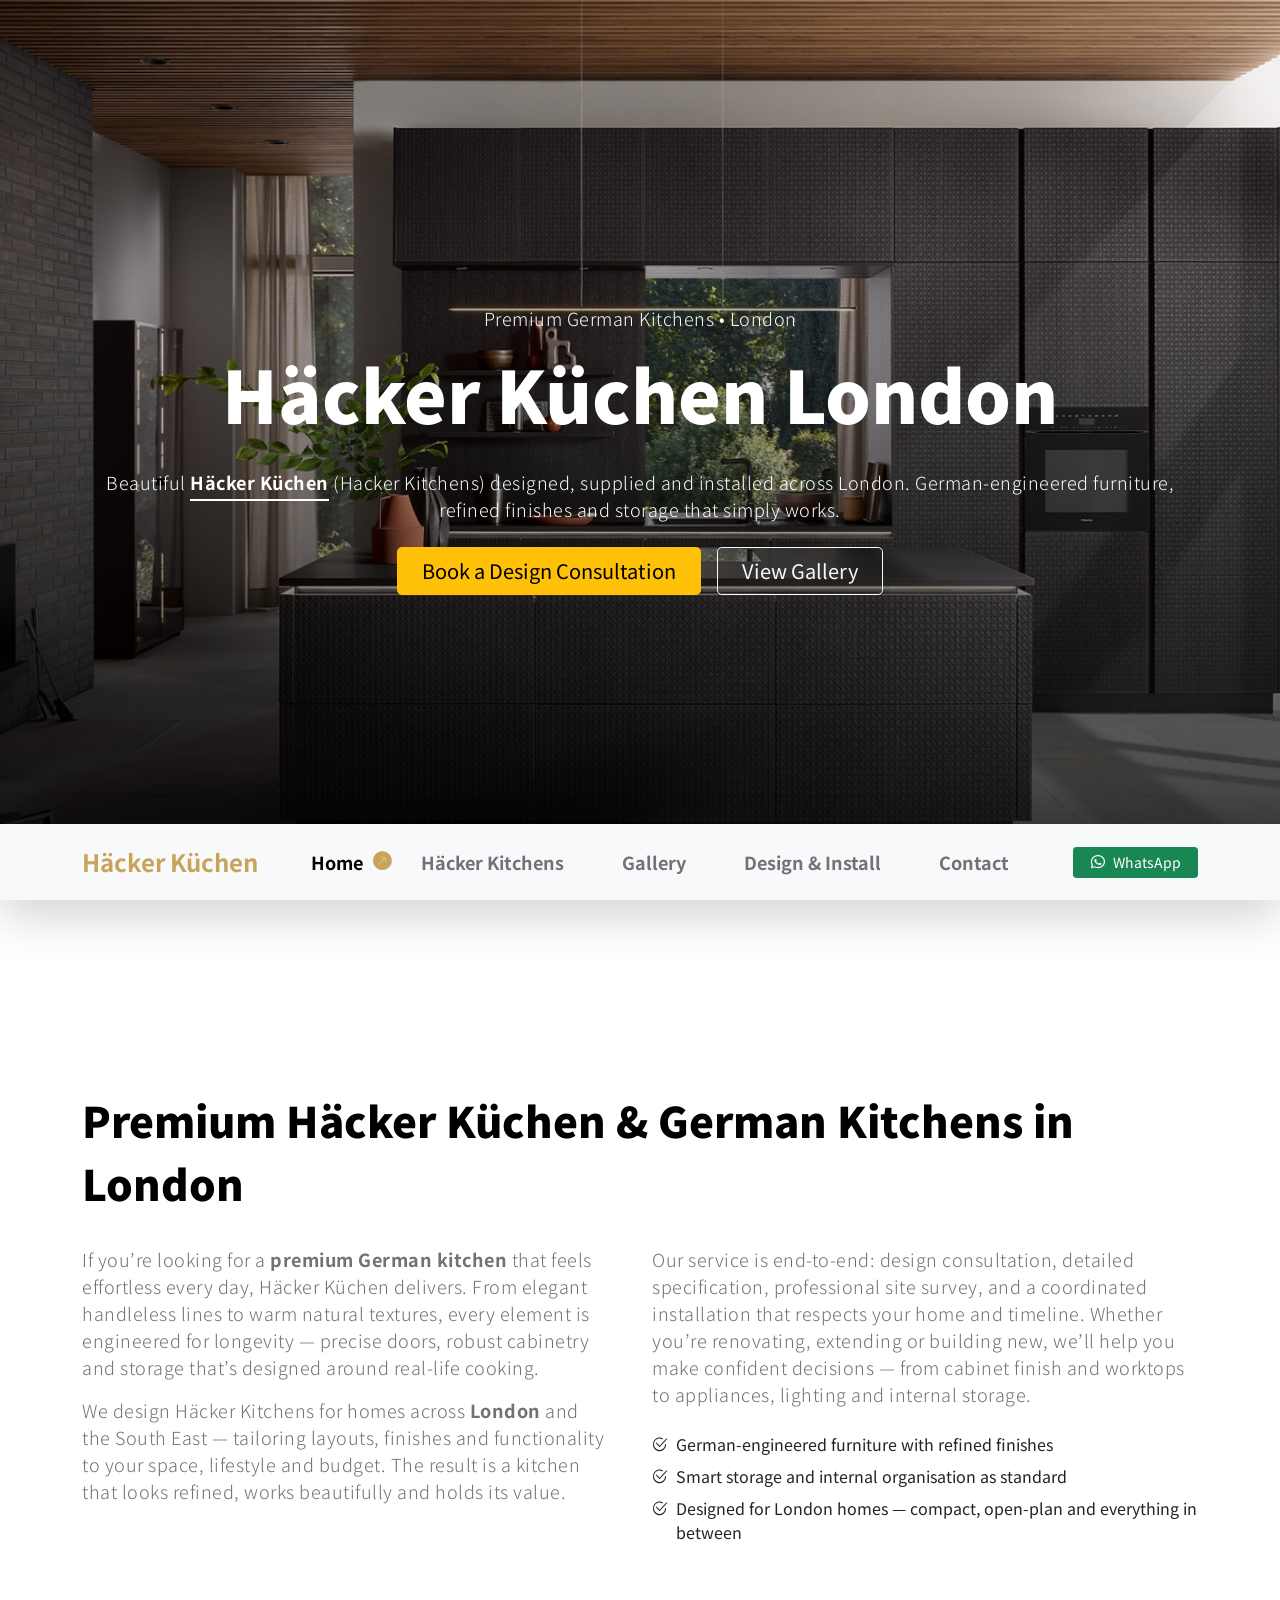
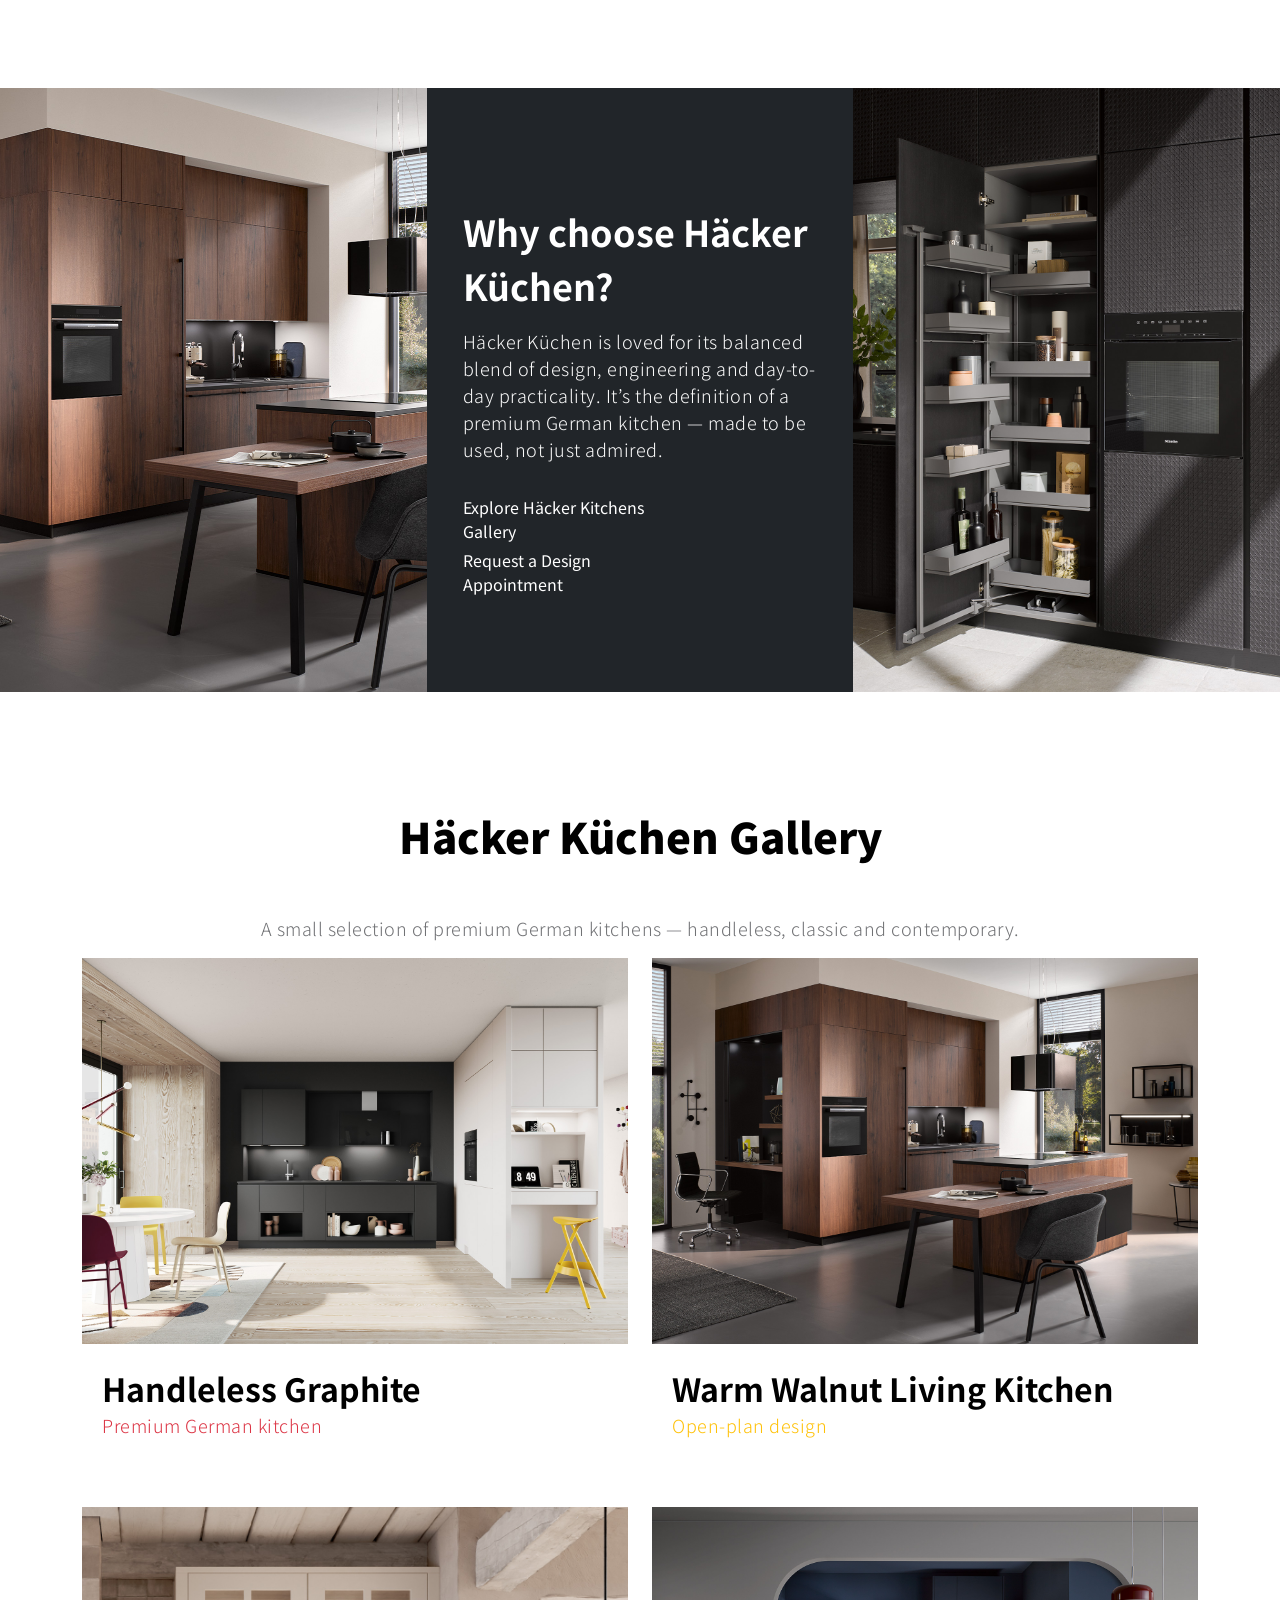
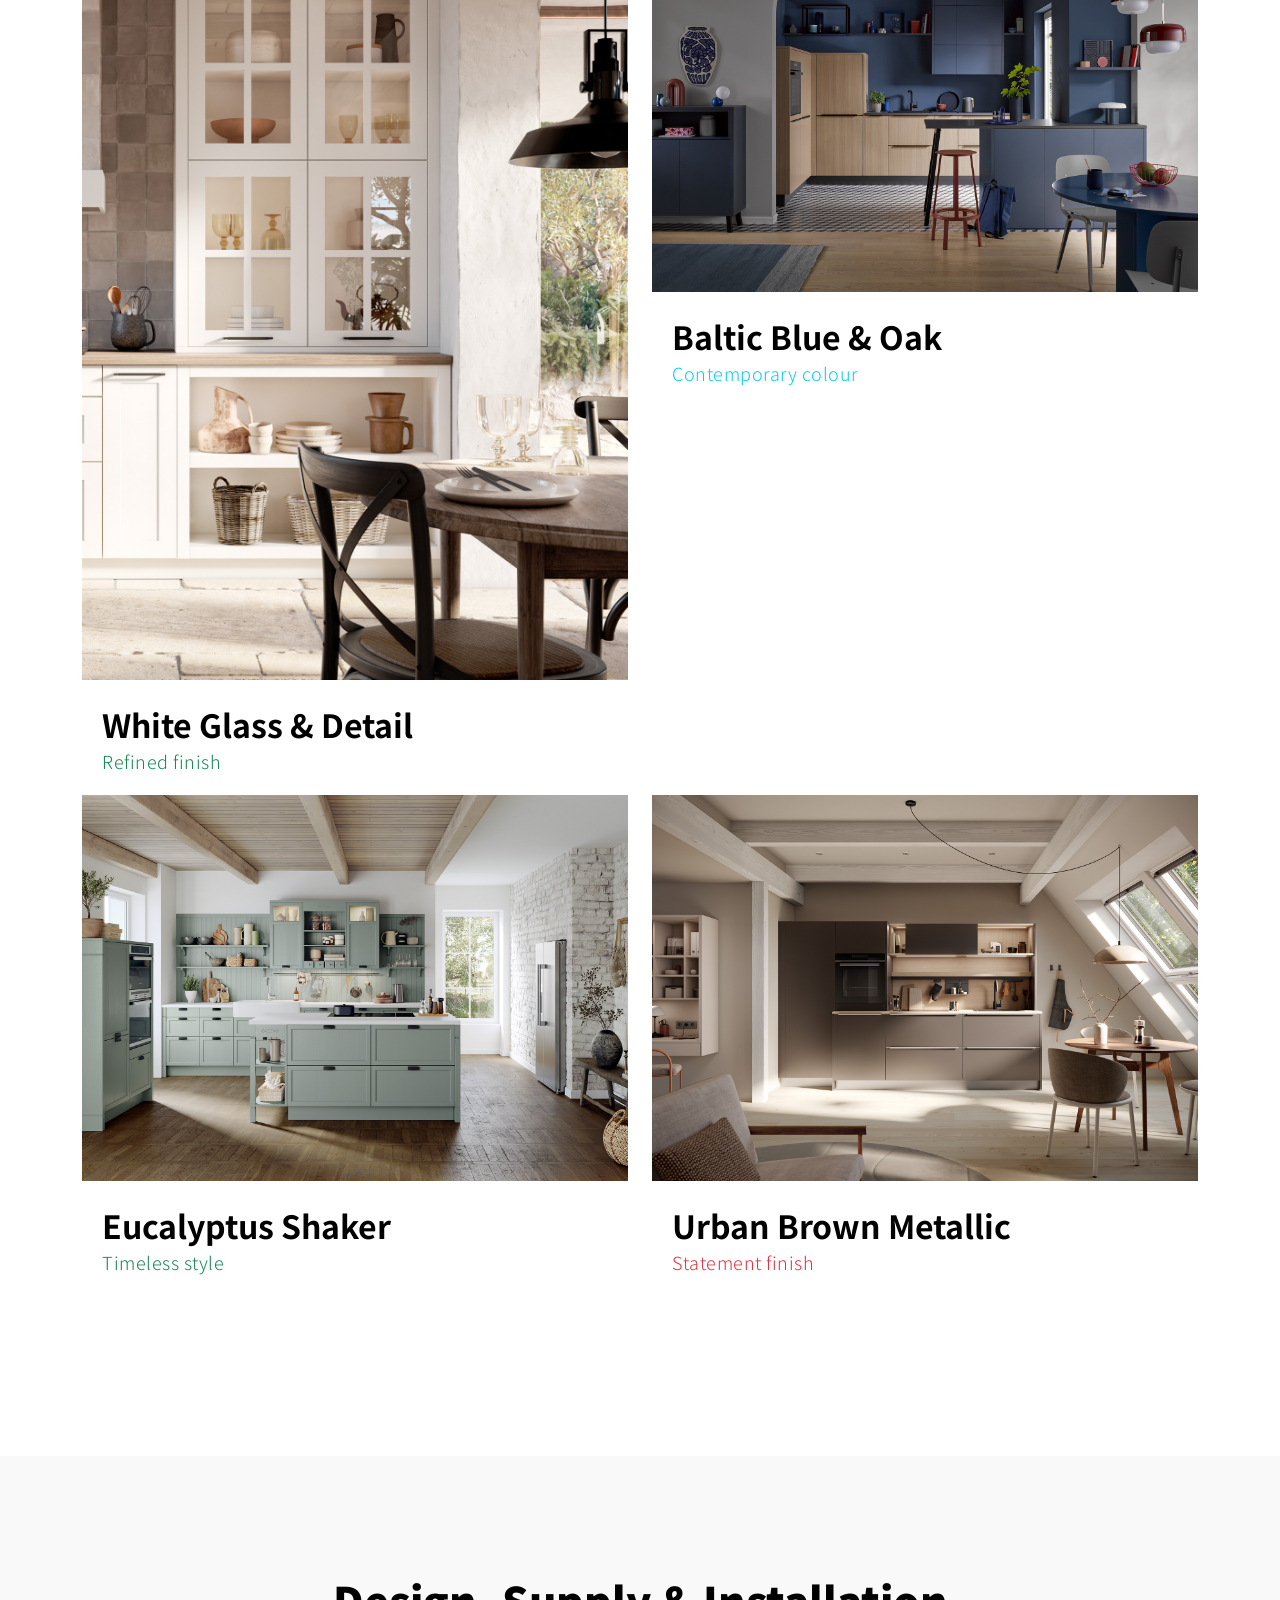
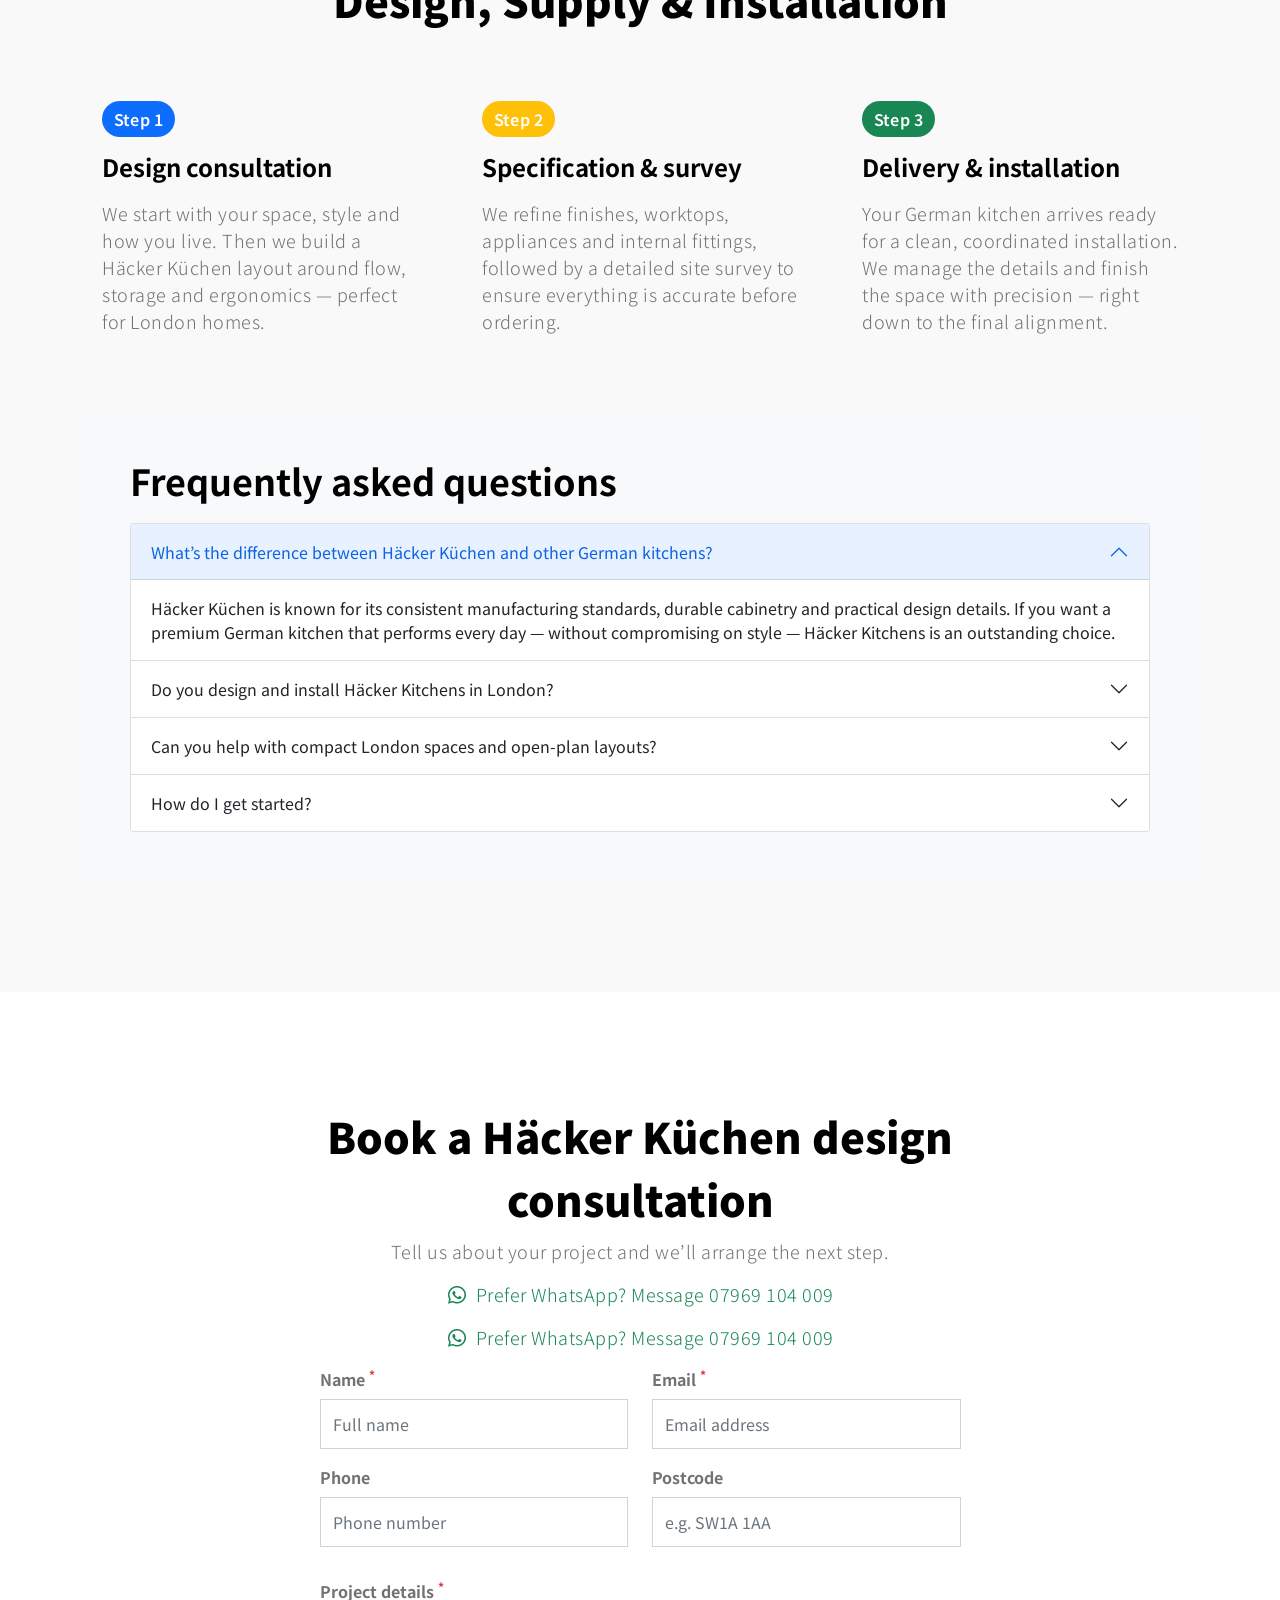
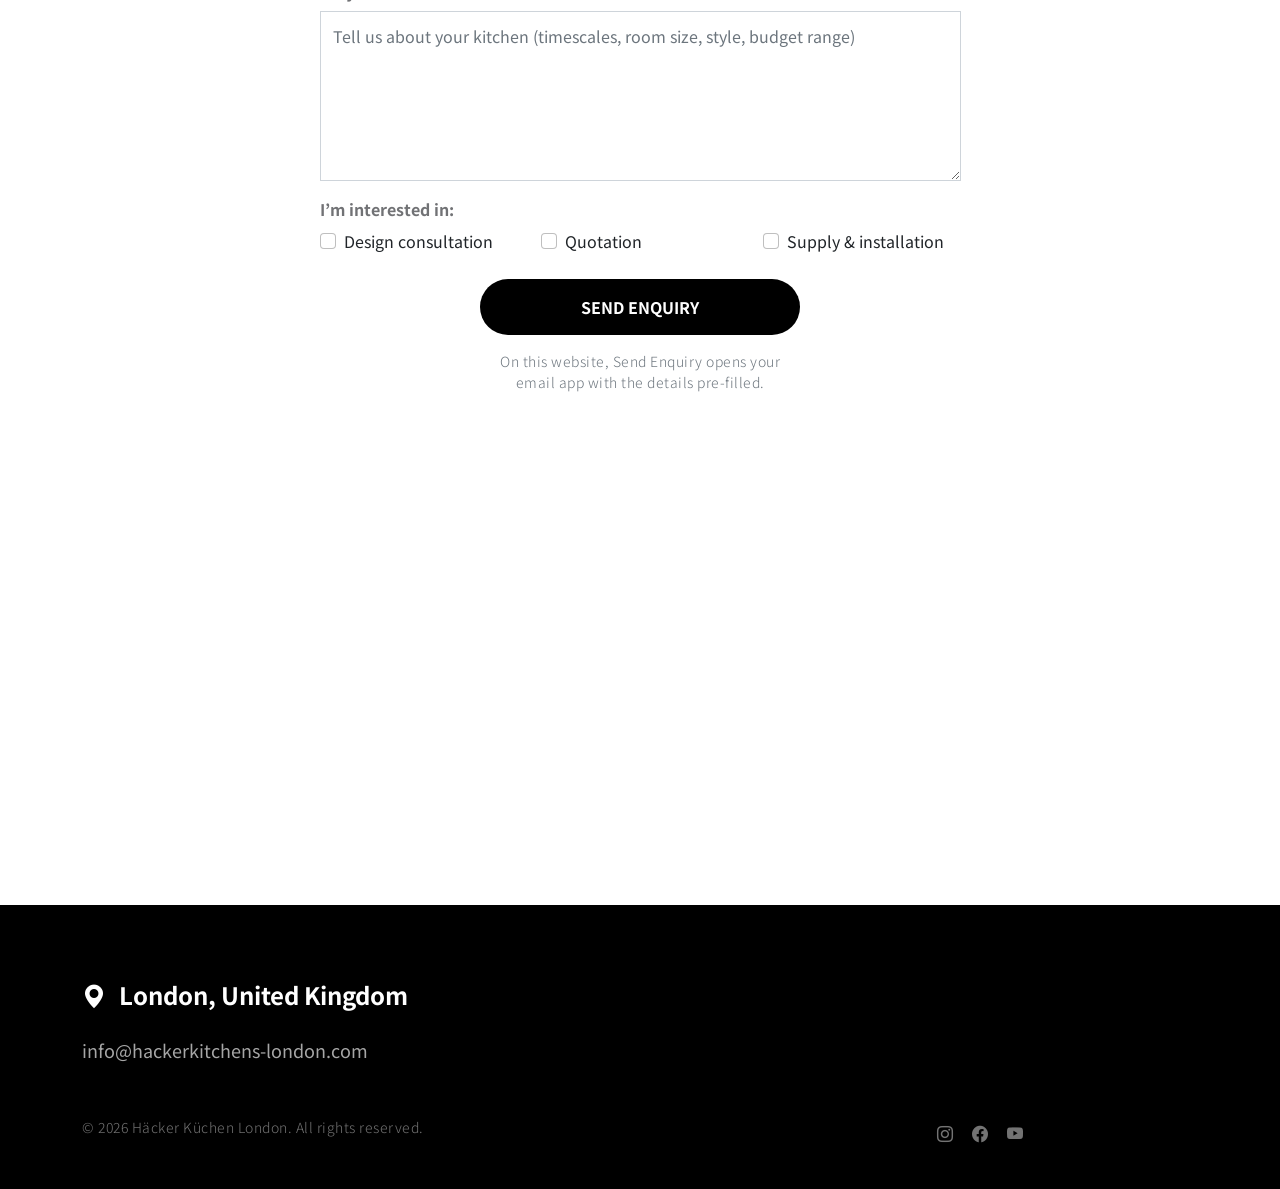
==== index.html @ 16a40369 "move files" ====
<!doctype html>
<html lang="en-GB">
  <head>
    <meta charset="utf-8">
    <meta name="viewport" content="width=device-width, initial-scale=1">

    <title>Häcker Küchen London | Premium German Kitchens | Hacker Kitchens UK</title>
    <meta name="description" content="Premium Häcker Küchen (Hacker Kitchens) in London. German kitchens designed, supplied and installed with meticulous detail, smart storage and beautiful finishes. Book a design consultation." />

    <!-- CSS FILES -->
    <link rel="preconnect" href="https://fonts.googleapis.com">
    <link rel="preconnect" href="https://fonts.gstatic.com" crossorigin>
    <link href="https://fonts.googleapis.com/css2?family=Noto+Sans+JP:wght@100;300;400;700;900&display=swap" rel="stylesheet">

    <link href="css/bootstrap.min.css" rel="stylesheet">
    <link href="css/bootstrap-icons.css" rel="stylesheet">

    <link rel="stylesheet" href="css/magnific-popup.css">
    <link href="css/aos.css" rel="stylesheet">
    <link href="css/templatemo-nomad-force.css" rel="stylesheet">

    <!-- LocalBusiness schema (edit details in one place when you have them) -->
    <script type="application/ld+json">
    {
      "@context": "https://schema.org",
      "@type": "LocalBusiness",
      "name": "Häcker Küchen London",
      "description": "Premium Häcker Küchen (Hacker Kitchens) and German kitchens designed, supplied and installed in London.",
      "areaServed": ["London", "Greater London", "South East"],
      "serviceType": ["German kitchens", "Kitchen design", "Kitchen installation"],
      "url": "",
      "telephone": "+447969104009",
      "email": "info@hackerkitchens-london.com"
    }
    </script>
  </head>

  <body>
    <main>
      <!-- HERO -->
      <section class="hero" id="hero">
        <div class="heroText">
          <p class="text-secondary-white-color mb-2" data-aos="fade-up" data-aos-delay="700">Premium German Kitchens • London</p>
          <h1 class="text-white mt-0 mb-lg-4" data-aos="zoom-in" data-aos-delay="850">
            Häcker Küchen London
          </h1>

          <p class="text-secondary-white-color" data-aos="fade-up" data-aos-delay="1050">
            Beautiful <strong class="custom-underline">Häcker Küchen</strong> (Hacker Kitchens) designed, supplied and installed across London.
            German-engineered furniture, refined finishes and storage that simply works.
          </p>

          <div class="mt-4 d-flex gap-3 justify-content-center flex-wrap" data-aos="fade-up" data-aos-delay="1200">
            <a href="#contact" class="btn btn-warning btn-lg px-4">Book a Design Consultation</a>
            <a href="#gallery" class="btn btn-outline-light btn-lg px-4">View Gallery</a>
          </div>
        </div>

        <div class="videoWrapper" aria-hidden="true">
          <img
            src="images/kitchens/hero-haecker-kuechen-london.jpg"
            class="custom-video"
            alt="Premium Häcker Küchen German kitchen in London"
            loading="eager"
          />
        </div>

        <div class="overlay"></div>
      </section>

      <!-- NAV -->
      <nav class="navbar navbar-expand-lg bg-light shadow-lg">
        <div class="container">
          <a class="navbar-brand" href="index.html" aria-label="Häcker Küchen London">
            <strong>Häcker Küchen</strong>
          </a>

          <button class="navbar-toggler" type="button" data-bs-toggle="collapse" data-bs-target="#navbarNav" aria-controls="navbarNav" aria-expanded="false" aria-label="Toggle navigation">
            <span class="navbar-toggler-icon"></span>
          </button>

          <div class="collapse navbar-collapse" id="navbarNav">
            <ul class="navbar-nav mx-auto">
              <li class="nav-item active"><a class="nav-link" href="#hero">Home</a></li>
              <li class="nav-item"><a class="nav-link" href="#about">Häcker Kitchens</a></li>
              <li class="nav-item"><a class="nav-link" href="#gallery">Gallery</a></li>
              <li class="nav-item"><a class="nav-link" href="#process">Design & Install</a></li>
              <li class="nav-item"><a class="nav-link" href="#contact">Contact</a></li>
            </ul>

            <div class="d-flex gap-2 align-items-center">
              <a
                href="https://wa.me/447969104009?text=Hi%20I%27d%20like%20to%20enquire%20about%20H%C3%A4cker%20K%C3%BCchen%20kitchens%20in%20London"
                class="btn btn-success btn-sm px-3"
                target="_blank"
                rel="noopener"
                aria-label="WhatsApp Häcker Küchen London"
              >
                <i class="bi bi-whatsapp me-1"></i> WhatsApp
              </a>
            </div>
          </div>
        </div>
      </nav>

      <!-- ABOUT -->
      <section class="section-padding pb-0" id="about">
        <div class="container mb-5 pb-lg-5">
          <div class="row">
            <div class="col-12">
              <h2 class="mb-3" data-aos="fade-up">Premium Häcker Küchen &amp; German Kitchens in London</h2>
            </div>

            <div class="col-lg-6 col-12 mt-3 mb-lg-5">
              <p class="me-4" data-aos="fade-up" data-aos-delay="250">
                If you’re looking for a <strong>premium German kitchen</strong> that feels effortless every day, Häcker Küchen delivers.
                From elegant handleless lines to warm natural textures, every element is engineered for longevity — precise doors,
                robust cabinetry and storage that’s designed around real-life cooking.
              </p>

              <p class="me-4" data-aos="fade-up" data-aos-delay="350">
                We design Häcker Kitchens for homes across <strong>London</strong> and the South East — tailoring layouts, finishes and
                functionality to your space, lifestyle and budget. The result is a kitchen that looks refined, works beautifully and
                holds its value.
              </p>
            </div>

            <div class="col-lg-6 col-12 mt-lg-3 mb-lg-5">
              <p data-aos="fade-up" data-aos-delay="450">
                Our service is end-to-end: design consultation, detailed specification, professional site survey, and a coordinated
                installation that respects your home and timeline. Whether you’re renovating, extending or building new, we’ll help you
                make confident decisions — from cabinet finish and worktops to appliances, lighting and internal storage.
              </p>

              <div class="mt-4" data-aos="fade-up" data-aos-delay="550">
                <div class="d-flex flex-column gap-2">
                  <div class="d-flex align-items-start gap-2"><i class="bi bi-check2-circle"></i><span>German-engineered furniture with refined finishes</span></div>
                  <div class="d-flex align-items-start gap-2"><i class="bi bi-check2-circle"></i><span>Smart storage and internal organisation as standard</span></div>
                  <div class="d-flex align-items-start gap-2"><i class="bi bi-check2-circle"></i><span>Designed for London homes — compact, open-plan and everything in between</span></div>
                </div>
              </div>
            </div>
          </div>
        </div>

        <div class="container-fluid">
          <div class="row">
            <div class="col-lg-4 col-12 p-0">
              <img src="images/kitchens/haecker-kuechen-walnut-island.jpg" class="img-fluid about-image" alt="Häcker Küchen walnut German kitchen island" loading="lazy">
            </div>

            <div class="col-lg-4 col-12 bg-dark">
              <div class="d-flex flex-column flex-wrap justify-content-center h-100 py-5 px-4 pt-lg-4 pb-lg-0">
                <h3 class="text-white mb-3" data-aos="fade-up">Why choose Häcker Küchen?</h3>

                <p class="text-secondary-white-color" data-aos="fade-up" data-aos-delay="250">
                  Häcker Küchen is loved for its balanced blend of design, engineering and day-to-day practicality.
                  It’s the definition of a premium German kitchen — made to be used, not just admired.
                </p>

                <div class="mt-3 custom-links">
                  <a href="#gallery" class="text-white custom-link" data-aos="zoom-in" data-aos-delay="100">Explore Häcker Kitchens Gallery</a>
                  <a href="#contact" class="text-white custom-link" data-aos="zoom-in" data-aos-delay="250">Request a Design Appointment</a>
                </div>
              </div>
            </div>

            <div class="col-lg-4 col-12 p-0">
              <img src="images/kitchens/haecker-kuechen-pantry-storage.jpg" class="img-fluid about-image" alt="Häcker Küchen German kitchen pantry storage" loading="lazy">
            </div>
          </div>
        </div>
      </section>

      <!-- GALLERY -->
      <section class="section-padding" id="gallery">
        <div class="container">
          <div class="row">
            <div class="col-12">
              <h2 class="mb-5 text-center" data-aos="fade-up">Häcker Küchen Gallery</h2>
              <p class="text-center" data-aos="fade-up" data-aos-delay="150">A small selection of premium German kitchens — handleless, classic and contemporary.</p>
            </div>

            <div class="col-lg-6 col-12">
              <div class="portfolio-thumb mb-5" data-aos="fade-up">
                <a href="images/kitchens/haecker-kuechen-graphite-handleless.jpg" class="image-popup">
                  <img src="images/kitchens/haecker-kuechen-graphite-handleless.jpg" class="img-fluid portfolio-image" alt="Graphite handleless Häcker Küchen German kitchen" loading="lazy">
                </a>
                <div class="portfolio-info">
                  <h4 class="portfolio-title mb-0">Handleless Graphite</h4>
                  <p class="text-danger">Premium German kitchen</p>
                </div>
              </div>

              <div class="portfolio-thumb" data-aos="fade-up">
                <a href="images/kitchens/haecker-kuechen-white-glass-traditional.jpg" class="image-popup">
                  <img src="images/kitchens/haecker-kuechen-white-glass-traditional.jpg" class="img-fluid portfolio-image" alt="White glass Häcker Küchen cabinetry" loading="lazy">
                </a>
                <div class="portfolio-info">
                  <h4 class="portfolio-title mb-0">White Glass &amp; Detail</h4>
                  <p class="text-success">Refined finish</p>
                </div>
              </div>
            </div>

            <div class="col-lg-6 col-12">
              <div class="portfolio-thumb mt-5 mt-lg-0 mb-5" data-aos="fade-up">
                <a href="images/kitchens/haecker-kuechen-walnut-island.jpg" class="image-popup">
                  <img src="images/kitchens/haecker-kuechen-walnut-island.jpg" class="img-fluid portfolio-image" alt="Walnut Häcker Küchen with island and dining" loading="lazy">
                </a>
                <div class="portfolio-info">
                  <h4 class="portfolio-title mb-0">Warm Walnut Living Kitchen</h4>
                  <p class="text-warning">Open-plan design</p>
                </div>
              </div>

              <div class="portfolio-thumb" data-aos="fade-up">
                <a href="images/kitchens/haecker-kuechen-baltic-blue-oak.jpg" class="image-popup">
                  <img src="images/kitchens/haecker-kuechen-baltic-blue-oak.jpg" class="img-fluid portfolio-image" alt="Baltic blue Häcker Küchen with natural oak accents" loading="lazy">
                </a>
                <div class="portfolio-info">
                  <h4 class="portfolio-title mb-0">Baltic Blue &amp; Oak</h4>
                  <p class="text-info">Contemporary colour</p>
                </div>
              </div>
            </div>

            <div class="col-lg-6 col-12">
              <div class="portfolio-thumb mb-5" data-aos="fade-up">
                <a href="images/kitchens/haecker-kuechen-eucalyptus-shaker.jpg" class="image-popup">
                  <img src="images/kitchens/haecker-kuechen-eucalyptus-shaker.jpg" class="img-fluid portfolio-image" alt="Eucalyptus shaker-style German kitchen by Häcker Küchen" loading="lazy">
                </a>
                <div class="portfolio-info">
                  <h4 class="portfolio-title mb-0">Eucalyptus Shaker</h4>
                  <p class="text-success">Timeless style</p>
                </div>
              </div>
            </div>

            <div class="col-lg-6 col-12">
              <div class="portfolio-thumb" data-aos="fade-up">
                <a href="images/kitchens/haecker-kuechen-urban-brown-metallic.jpg" class="image-popup">
                  <img src="images/kitchens/haecker-kuechen-urban-brown-metallic.jpg" class="img-fluid portfolio-image" alt="Urban brown metallic Häcker Kitchens German kitchen" loading="lazy">
                </a>
                <div class="portfolio-info">
                  <h4 class="portfolio-title mb-0">Urban Brown Metallic</h4>
                  <p class="text-danger">Statement finish</p>
                </div>
              </div>
            </div>
          </div>
        </div>
      </section>

      <!-- PROCESS + FAQ -->
      <section class="news section-padding" id="process">
        <div class="container">
          <div class="row">
            <div class="col-12">
              <h2 class="mb-5 text-center" data-aos="fade-up">Design, Supply &amp; Installation</h2>
            </div>

            <div class="col-lg-4 col-12 mb-4">
              <div class="news-thumb" data-aos="fade-up">
                <div class="news-category bg-primary text-white">Step 1</div>
                <div class="news-text-info">
                  <h5 class="news-title">Design consultation</h5>
                  <p class="mb-0">We start with your space, style and how you live. Then we build a Häcker Küchen layout around flow, storage and ergonomics — perfect for London homes.</p>
                </div>
              </div>
            </div>

            <div class="col-lg-4 col-12 mb-4">
              <div class="news-thumb" data-aos="fade-up" data-aos-delay="150">
                <div class="news-category bg-warning text-white">Step 2</div>
                <div class="news-text-info">
                  <h5 class="news-title">Specification &amp; survey</h5>
                  <p class="mb-0">We refine finishes, worktops, appliances and internal fittings, followed by a detailed site survey to ensure everything is accurate before ordering.</p>
                </div>
              </div>
            </div>

            <div class="col-lg-4 col-12 mb-4">
              <div class="news-thumb" data-aos="fade-up" data-aos-delay="300">
                <div class="news-category bg-success text-white">Step 3</div>
                <div class="news-text-info">
                  <h5 class="news-title">Delivery &amp; installation</h5>
                  <p class="mb-0">Your German kitchen arrives ready for a clean, coordinated installation. We manage the details and finish the space with precision — right down to the final alignment.</p>
                </div>
              </div>
            </div>

            <div class="col-12 mt-4">
              <div class="bg-light p-4 p-lg-5 rounded-3" data-aos="fade-up">
                <h3 class="mb-3">Frequently asked questions</h3>

                <div class="accordion" id="faqAccordion">
                  <div class="accordion-item">
                    <h2 class="accordion-header" id="faq1">
                      <button class="accordion-button" type="button" data-bs-toggle="collapse" data-bs-target="#faqCollapse1" aria-expanded="true" aria-controls="faqCollapse1">
                        What’s the difference between Häcker Küchen and other German kitchens?
                      </button>
                    </h2>
                    <div id="faqCollapse1" class="accordion-collapse collapse show" aria-labelledby="faq1" data-bs-parent="#faqAccordion">
                      <div class="accordion-body">
                        Häcker Küchen is known for its consistent manufacturing standards, durable cabinetry and practical design details.
                        If you want a premium German kitchen that performs every day — without compromising on style — Häcker Kitchens is an outstanding choice.
                      </div>
                    </div>
                  </div>

                  <div class="accordion-item">
                    <h2 class="accordion-header" id="faq2">
                      <button class="accordion-button collapsed" type="button" data-bs-toggle="collapse" data-bs-target="#faqCollapse2" aria-expanded="false" aria-controls="faqCollapse2">
                        Do you design and install Häcker Kitchens in London?
                      </button>
                    </h2>
                    <div id="faqCollapse2" class="accordion-collapse collapse" aria-labelledby="faq2" data-bs-parent="#faqAccordion">
                      <div class="accordion-body">
                        Yes — we design, supply and install Häcker Küchen across London and the surrounding areas.
                        We’ll tailor the layout to your room, advise on finishes and appliances, and coordinate a professional installation.
                      </div>
                    </div>
                  </div>

                  <div class="accordion-item">
                    <h2 class="accordion-header" id="faq3">
                      <button class="accordion-button collapsed" type="button" data-bs-toggle="collapse" data-bs-target="#faqCollapse3" aria-expanded="false" aria-controls="faqCollapse3">
                        Can you help with compact London spaces and open-plan layouts?
                      </button>
                    </h2>
                    <div id="faqCollapse3" class="accordion-collapse collapse" aria-labelledby="faq3" data-bs-parent="#faqAccordion">
                      <div class="accordion-body">
                        Absolutely. We plan storage, circulation and work zones carefully — ideal for compact rooms, galley kitchens and open-plan living.
                        It’s one of the reasons German kitchens are so popular in London.
                      </div>
                    </div>
                  </div>

                  <div class="accordion-item">
                    <h2 class="accordion-header" id="faq4">
                      <button class="accordion-button collapsed" type="button" data-bs-toggle="collapse" data-bs-target="#faqCollapse4" aria-expanded="false" aria-controls="faqCollapse4">
                        How do I get started?
                      </button>
                    </h2>
                    <div id="faqCollapse4" class="accordion-collapse collapse" aria-labelledby="faq4" data-bs-parent="#faqAccordion">
                      <div class="accordion-body">
                        Book a design consultation below. If you have plans, measurements or inspiration images, share them — we’ll come back with options and next steps.
                      </div>
                    </div>
                  </div>
                </div>
              </div>
            </div>

          </div>
        </div>
      </section>

      <!-- CONTACT -->
      <section class="contact section-padding" id="contact">
        <div class="container">
          <div class="row">
            <div class="col-lg-7 col-12 mx-auto">
              <h2 class="mb-2 text-center" data-aos="fade-up">Book a Häcker Küchen design consultation</h2>
              <p class="text-center" data-aos="fade-up" data-aos-delay="150">Tell us about your project and we’ll arrange the next step.</p>

              <p class="text-center mt-2" data-aos="fade-up" data-aos-delay="200">
                <a class="link-success fw-semibold" href="https://wa.me/447969104009?text=Hi%20I%27d%20like%20to%20enquire%20about%20H%C3%A4cker%20K%C3%BCchen%20kitchens%20in%20London" target="_blank" rel="noopener">
                  <i class="bi bi-whatsapp me-1"></i> Prefer WhatsApp? Message 07969 104 009
                </a>
              </p>
              <p class="text-center mt-2" data-aos="fade-up" data-aos-delay="200">
                <a class="link-success fw-semibold" href="https://wa.me/447969104009?text=Hi%20I%27d%20like%20to%20enquire%20about%20H%C3%A4cker%20K%C3%BCchen%20kitchens%20in%20London" target="_blank" rel="noopener">
                  <i class="bi bi-whatsapp me-1"></i> Prefer WhatsApp? Message 07969 104 009
                </a>
              </p>

              <form action="#" method="post" class="contact-form" role="form" data-aos="fade-up" data-aos-delay="250">
                <div class="row">
                  <div class="col-lg-6 col-12 mb-3">
                    <label for="name" class="form-label">Name <sup class="text-danger">*</sup></label>
                    <input type="text" name="name" id="name" class="form-control" placeholder="Full name" required>
                  </div>

                  <div class="col-lg-6 col-12 mb-3">
                    <label for="email" class="form-label">Email <sup class="text-danger">*</sup></label>
                    <input type="email" name="email" id="email" pattern="[^ @]*@[^ @]*" class="form-control" placeholder="Email address" required>
                  </div>

                  <div class="col-lg-6 col-12 mb-3">
                    <label for="phone" class="form-label">Phone</label>
                    <input type="tel" name="phone" id="phone" class="form-control" placeholder="Phone number">
                  </div>

                  <div class="col-lg-6 col-12 mb-3">
                    <label for="postcode" class="form-label">Postcode</label>
                    <input type="text" name="postcode" id="postcode" class="form-control" placeholder="e.g. SW1A 1AA">
                  </div>

                  <div class="col-12 my-3">
                    <label for="message" class="form-label">Project details <sup class="text-danger">*</sup></label>
                    <textarea name="message" rows="6" class="form-control" id="message" placeholder="Tell us about your kitchen (timescales, room size, style, budget range)" required></textarea>
                  </div>

                  <div class="col-12">
                    <label class="form-label">I’m interested in:</label>
                  </div>

                  <div class="col-lg-4 col-12">
                    <div class="form-check">
                      <input type="checkbox" id="checkbox1" name="interest_consultation" class="form-check-input">
                      <label class="form-check-label" for="checkbox1">Design consultation</label>
                    </div>
                  </div>

                  <div class="col-lg-4 col-12 my-2 my-lg-0">
                    <div class="form-check">
                      <input type="checkbox" id="checkbox2" name="interest_quote" class="form-check-input">
                      <label class="form-check-label" for="checkbox2">Quotation</label>
                    </div>
                  </div>

                  <div class="col-lg-4 col-12">
                    <div class="form-check">
                      <input type="checkbox" id="checkbox3" name="interest_install" class="form-check-input">
                      <label class="form-check-label" for="checkbox3">Supply &amp; installation</label>
                    </div>
                  </div>
                </div>

                <div class="col-lg-6 col-12 mx-auto mt-4">
                  <button type="submit" class="form-control">Send Enquiry</button>
                  <p class="text-center small mt-3 mb-0 text-muted">On this website, Send Enquiry opens your email app with the details pre-filled.</p>
                </div>
              </form>
            </div>
          </div>
        </div>
      </section>

      <section class="google-map">
        <iframe
          src="https://maps.google.com/maps?q=London%2C%20United%20Kingdom&t=&z=12&ie=UTF8&iwloc=&output=embed"
          class="map-iframe"
          width="100%"
          height="400"
          style="border:0;"
          allowfullscreen=""
          loading="lazy"></iframe>
      </section>
    </main>

    <footer class="site-footer">
      <div class="container">
        <div class="row">
          <div class="col-12">
            <h5 class="text-white">
              <i class="bi-geo-alt-fill me-2"></i>
              London, United Kingdom
            </h5>
            <a href="mailto:info@hackerkitchens-london.com" class="custom-link mt-3 mb-5">info@hackerkitchens-london.com</a>
          </div>

          <div class="col-12 col-lg-6">
            <p class="copyright-text mb-0">© <span id="year"></span> Häcker Küchen London. All rights reserved.</p>
          </div>

          <div class="col-lg-3 col-12 ms-auto mt-4 mt-lg-0">
            <ul class="social-icon">
              <li><a href="#" class="social-icon-link bi-instagram" aria-label="Instagram"></a></li>
              <li><a href="#" class="social-icon-link bi-facebook" aria-label="Facebook"></a></li>
              <li><a href="#" class="social-icon-link bi-youtube" aria-label="YouTube"></a></li>
            </ul>
          </div>
        </div>
      </div>
    </footer>

    <!-- JAVASCRIPT FILES -->
    <script src="js/jquery.min.js"></script>
    <script src="js/bootstrap.bundle.min.js"></script>
    <script src="js/jquery.sticky.js"></script>
    <script src="js/aos.js"></script>
    <script src="js/jquery.magnific-popup.min.js"></script>
    <script src="js/magnific-popup-options.js"></script>
    <script src="js/custom.js"></script>
    <script>
      document.getElementById('year').textContent = new Date().getFullYear();
    </script>
  </body>
</html>
---- css/templatemo-nomad-force.css ----
/*
  Site styles
*/

/*---------------------------------------
  CUSTOM PROPERTIES ( VARIABLES )             
-----------------------------------------*/
:root {
  --white-color:                  #FFFFFF;
  --primary-color:                #c8a45a;
  --section-bg-color:             #f9f9f9;
  --dark-color:                   #000000;
  --grey-color:                   #fcfeff;
  --text-secondary-white-color:   rgba(255, 255, 255, 0.98);
  --title-color:                  #565758;
  --p-color:                      #717275;

  --body-font-family:           'Noto Sans JP', sans-serif;

  --h1-font-size:               72px;
  --h2-font-size:               42px;
  --h3-font-size:               36px;
  --h4-font-size:               32px;
  --h5-font-size:               24px;
  --h6-font-size:               22px;
  --p-font-size:                18px;
  --copyright-text-font-size:   14px;
  --custom-link-font-size:      12px;

  --font-weight-light:          300;
  --font-weight-normal:         400;
  --font-weight-bold:           700;
  --font-weight-black:          900;
}

body,
html {
  height: 100%;
}

body {
    background: var(--white-color);
    font-family: var(--body-font-family);    
    position: relative;
}

/*---------------------------------------
  TYPOGRAPHY               
-----------------------------------------*/

h2,
h3,
h4,
h5,
h6 {
  color: var(--dark-color);
  line-height: inherit;
}

h1,
h2,
h3,
h4,
h5,
h6 {
  font-weight: var(--font-weight-bold);
}

h1,
h2 {
  font-weight: var(--font-weight-black);
}

h1 {
  font-size: var(--h1-font-size);
  line-height: normal;
}

h2 {
  font-size: var(--h2-font-size);
}

h3 {
  font-size: var(--h3-font-size);
}

h4 {
  font-size: var(--h4-font-size);
}

h5 {
  font-size: var(--h5-font-size);
}

h6 {
  font-size: var(--h6-font-size);
}

p {
  color: var(--p-color);
  font-size: var(--p-font-size);
  font-weight: var(--font-weight-light);
  letter-spacing: 0.5px;
}

.text-secondary-white-color {
  color: var(--text-secondary-white-color);
}

a, 
button {
  touch-action: manipulation;
  transition: all 0.3s;
}

a {
  color: var(--p-color);
  text-decoration: none;
}

a:hover {
  color: var(--primary-color);
}

::selection {
  background: var(--dark-color);
  color: var(--white-color);
}

.custom-underline {
  border-bottom: 2px solid var(--white-color);
  color: var(--white-color);
  padding-bottom: 4px;
}

.videoWrapper {
  position: relative;
  padding-bottom: 56.25%; /* 16:9 */
  height: 0;
  z-index: -100;
}

.custom-video {
  position: absolute;
  top: 0;
  left: 0;
  width: 100%;
  height: 100%;
}

.overlay {
  background: linear-gradient(to top, rgba(0,0,0,0.85), transparent 75%);
  position: absolute;
  top: 0;
  right: 0;
  bottom: 0;
  left: 0;
}

/*---------------------------------------
  CUSTOM LINK               
-----------------------------------------*/
.custom-links {
  max-width: 230px;
}

.custom-link {
  position: relative;
  overflow: hidden;
  z-index: 1;
  display: inline-block;
  transition: all .3s cubic-bezier(.645,.045,.355,1);
}

.custom-link::after {
  content: "";
  width: 0;
  height: 2px;
  bottom: 0;
  position: absolute;
  left: auto;
  right: 0;
  z-index: -1;
  transition: width .6s cubic-bezier(.25,.8,.25,1) 0s;
  background: currentColor;
}

.custom-link:hover::after {
  width: 100%;
  left: 0;
  right: auto;
}

.custom-link:hover,
.custom-link:hover::after {
  color: var(--white-color);
}

b,
strong {
  font-weight: var(--font-weight-bold);
}

/*---------------------------------------
  NAVIGATION               
-----------------------------------------*/

.navbar {
  z-index: 9;
  right: 0;
  left: 0;
  padding-top: 15px;
  padding-bottom: 15px;
}

.navbar-brand {
  color: var(--primary-color);
  font-size: 24px;
  font-weight: var(--font-weight-bold);
}

.navbar-expand-lg .navbar-nav .nav-link {
  padding-right: 15px;
  padding-left: 15px;
}

.navbar-nav .nav-link::after {
  content: "\f140";
  font-family: bootstrap-icons;
  display: inline-block;
  margin-left: 10px;
  color: var(--primary-color);
  opacity: 0;
  -webkit-transition: opacity 0.3s, -webkit-transform 0.3s;
  -moz-transition: opacity 0.3s, -moz-transform 0.3s;
  transition: opacity 0.3s, transform 0.3s;
  -webkit-transform: translateY(10px);
  -moz-transform: translateY(10px);
  transform: translateY(10px);
}

.navbar-nav .nav-link:hover::after {
  opacity: 1;
  -webkit-transform: translateY(0px);
  -moz-transform: translateY(0px);
  transform: translateY(0px);
}

.navbar-nav .nav-link {
  color: var(--p-color);
  font-size: 18px;
  font-weight: var(--font-weight-bold);
  position: relative;
}

.navbar-nav .nav-link:hover::after,
.navbar-nav .nav-item.active .nav-link::after {
  color: var(--primary-color);
  opacity: 1;
  -webkit-transform: translateY(0px);
  -moz-transform: translateY(0px);
  transform: translateY(0px);
}

.navbar-nav .nav-item.active .nav-link,
.nav-link:focus, 
.nav-link:hover {
  color: var(--dark-color);
}

.nav-link:focus {
  color: var(--p-color);
}

.navbar-toggler {
  border: 0;
  padding: 0;
  cursor: pointer;
  margin: 0;
  width: 30px;
  height: 35px;
  outline: none;
}

.navbar-toggler:focus {
  outline: none;
  box-shadow: none;
}

.navbar-toggler[aria-expanded="true"] .navbar-toggler-icon {
  background: transparent;
}

.navbar-toggler[aria-expanded="true"] .navbar-toggler-icon:before,
.navbar-toggler[aria-expanded="true"] .navbar-toggler-icon:after {
  transition: top 300ms 50ms ease, -webkit-transform 300ms 350ms ease;
  transition: top 300ms 50ms ease, transform 300ms 350ms ease;
  transition: top 300ms 50ms ease, transform 300ms 350ms ease, -webkit-transform 300ms 350ms ease;
  top: 0;
}

.navbar-toggler[aria-expanded="true"] .navbar-toggler-icon:before {
  transform: rotate(45deg);
}

.navbar-toggler[aria-expanded="true"] .navbar-toggler-icon:after {
  transform: rotate(-45deg);
}

.navbar-toggler .navbar-toggler-icon {
  background: var(--dark-color);
  transition: background 10ms 300ms ease;
  display: block;
  width: 30px;
  height: 2px;
  position: relative;
}

.navbar-toggler .navbar-toggler-icon:before,
.navbar-toggler .navbar-toggler-icon:after {
  transition: top 300ms 350ms ease, -webkit-transform 300ms 50ms ease;
  transition: top 300ms 350ms ease, transform 300ms 50ms ease;
  transition: top 300ms 350ms ease, transform 300ms 50ms ease, -webkit-transform 300ms 50ms ease;
  position: absolute;
  right: 0;
  left: 0;
  background: var(--dark-color);
  width: 30px;
  height: 2px;
  content: '';
}

.navbar-toggler .navbar-toggler-icon:before {
  top: -8px;
}

.navbar-toggler .navbar-toggler-icon:after {
  top: 8px;
}

/*---------------------------------------
  HERO              
-----------------------------------------*/
.hero {
  position: relative;
  overflow: hidden;
}

@media screen and (min-width: 992px) {
  .hero {
    height: 100vh;
  }

  .custom-video,
  .news-detail-image {
    object-fit: cover;
    width: 100vw;
    height: 100vh;
  }

  .sticky-wrapper {
    position: relative;
    bottom: 76px;
  }
}

.heroText {
  position: absolute;
  z-index: 9;
  top: 50%;
  left: 50%;
  transform: translate(-50%, -50%);
  width: 85%;
  text-align: center;
}

/*---------------------------------------
  ABOUT & TEAM MEMBERS               
-----------------------------------------*/
.about-image,
.team-image {
  width: 100%;
  height: 100%;
  max-height: 635px;
  min-height: 475px;
  object-fit: cover;
}

.team-thumb {
  background: var(--white-color);
  position: absolute;
  bottom: 0;
  right: 0;
  width: 65%;
  padding: 22px 32px 32px 32px;
}

.carousel-control-next, 
.carousel-control-prev {
  top: auto;
  bottom: 2.5rem;
}

.carousel-control-prev {
  right: 4rem;
  left: auto;
}

.carousel-control-next-icon, 
.carousel-control-prev-icon {
  background-color: var(--dark-color);
  background-size: 50% 50%;
  border-radius: 100px;
  width: 3rem;
  height: 3rem;
}

/*---------------------------------------
  PORTFOLIO               
-----------------------------------------*/
.portfolio-thumb {
  position: relative;
  overflow: hidden;
}

.portfolio-info {
  margin: 20px;
}

/*---------------------------------------
  NEWS & EVENTS               
-----------------------------------------*/

.news,
.related-news {
  background: var(--section-bg-color);
}

.news-thumb {
  position: relative;
}

.news-category {
  background: var(--white-color);
  position: absolute;
  z-index: 9;
  top: 0;
  left: 0;
  padding: 4px 12px;
  display: inline-block;
}

.news-text-info {
  margin: 0 20px;
}

.news-title {
  margin-top: 15px;
  margin-bottom: 15px;
}

.news-title-link {
  color: var(--title-color);
  display: inline-block;
}

.news-title-link:hover {
  color: var(--dark-color);
}

.portfolio-image,
.news-image {
  display: block;
  transition: transform 0.6s ease-out;
}

.news-image-hover {
  display: inline-block;
  position: relative;
  overflow: hidden;
  z-index: 1;
  transition: all .3s cubic-bezier(.645,.045,.355,1);
  padding-bottom: 4px;
  height: 100%;
}

.news-image-hover::after {
  content: "";
  width: 0;
  height: 4px;
  bottom: 0;
  position: absolute;
  left: auto;
  right: 0;
  z-index: -1;
  transition: width .6s cubic-bezier(.25,.8,.25,1) 0s;
  background: #198754;
}

.news-image-hover-warning::after {
  background: #ffc107;
}

.news-image-hover-primary::after {
  background: #0d6efd;
}

.news-image-hover-success::after {
  background: #198754;
}

.news-image-hover:hover::after {
  width: 100%;
  left: 0;
  right: auto;
  z-index: 9;
}

.image-popup:hover .portfolio-image,
.news-image-hover:hover .news-image {
  transform: scale(1.02);
}

.news-two-column {
  min-height: 199px;
  margin-bottom: 16px;
}

.news-two-column .news-image {
  width: 100%;
  height: 100%;
  object-fit: cover;
}

.social-share-link,
.social-share-link + span {
  color: rgba(255, 255, 255, 0.65);
}

/*---------------------------------------
  SECTION               
-----------------------------------------*/
.section-padding {
  padding-top: 7rem;
  padding-bottom: 7rem;
}

/*---------------------------------------
  CONTACT              
-----------------------------------------*/
.contact-info {
  padding: 40px;
}

.contact-form .form-control {
  border-radius: 0;
  font-weight: var(--font-weight-normal);
  padding-top: 12px;
  padding-bottom: 12px;
}

.contact-form button[type='submit'] {
  background: var(--dark-color);
  border: none;
  border-radius: 100px;
  color: var(--white-color);
  font-weight: var(--font-weight-bold);
  text-transform: uppercase;
  padding: 16px;
  transition: all 0.6s ease-out;
}

.contact-form button[type='submit']:hover {
  background: var(--primary-color);
}

.form-label {
  color: var(--p-color);
  font-weight: var(--font-weight-bold);
}

.map-iframe {
  display: block;
  filter: grayscale(100);
}

/*---------------------------------------
  SITE FOOTER               
-----------------------------------------*/
.site-footer {
  background: var(--dark-color);
  padding-top: 4.5rem;
  padding-bottom: 2.5rem;
}

.site-footer .custom-link {
  color: rgba(255, 255, 255, 0.65);
  font-size: var(--p-font-size);
}

.site-footer .custom-link:hover,
.site-footer .social-icon-link:hover {
  color: var(--white-color);
}

.copyright-text {
  color: rgba(255, 255, 255, 0.45);
  font-size: var(--copyright-text-font-size);
}

/*---------------------------------------
  SOCIAL ICON               
-----------------------------------------*/
.social-icon {
  margin: 0;
  padding: 0;
}

.social-icon li {
  list-style: none;
  display: inline-block;
  vertical-align: top;
}

.social-icon-link {
  color: rgba(255, 255, 255, 0.45);
  font-size: 1rem;
  display: inline-block;
  vertical-align: top;
  margin-top: 4px;
  margin-bottom: 4px;
  margin-right: 15px;
}

.social-icon-link:hover {
  color: var(--primary-color);
}

/*---------------------------------------
  RESPONSIVE STYLES               
-----------------------------------------*/
@media screen and (min-width: 1600px) {
  .news-two-column {
    min-height: 232.5px;
  }
}

@media screen and (max-width: 991px) {
  h1 {
    font-size: 48px;
  }

  h2 {
    font-size: 36px;
  }

  h3 {
    font-size: 32px;
  }

  h4 {
    font-size: 28px;
  }

  h5 {
    font-size: 20px;
  }

  h6 {
    font-size: 18px;
  }

  .navbar {
    padding-top: 10px;
    padding-bottom: 10px;
  }

  .section-padding {
    padding-top: 6rem;
    padding-bottom: 6rem;
  }

  .team-thumb {
    left: 0;
    width: auto;
  }

  .news-two-column {
    height: auto !important;
    min-height: inherit;
  }

  .news .col-12 .news-two-column:first-child {
    margin-bottom: 38px;
  }
}

@media screen and (max-width: 767px) {
  .news-detail-title {
    font-size: 36px;
  }
}

@media screen and (max-width: 360px) {
  h1 {
    font-size: 32px;
  }

  .heroText p {
    font-size: 14px;
  }
}

@media screen and (max-width: 359px) {
  .news-detail-title {
    font-size: 22px;
  }
}


/* ---------------------------------------
  PROCESS CARDS
  Prevent the "Step" badge from overlapping the heading text
-----------------------------------------*/

#process .news-category {
  position: static;
  margin: 22px 20px 0 20px;
  border-radius: 999px;
  padding: 6px 12px;
  font-weight: 600;
  letter-spacing: 0.2px;
}

#process .news-text-info {
  margin: 12px 20px 22px 20px;
}

#process .news-title {
  margin-top: 8px;
}
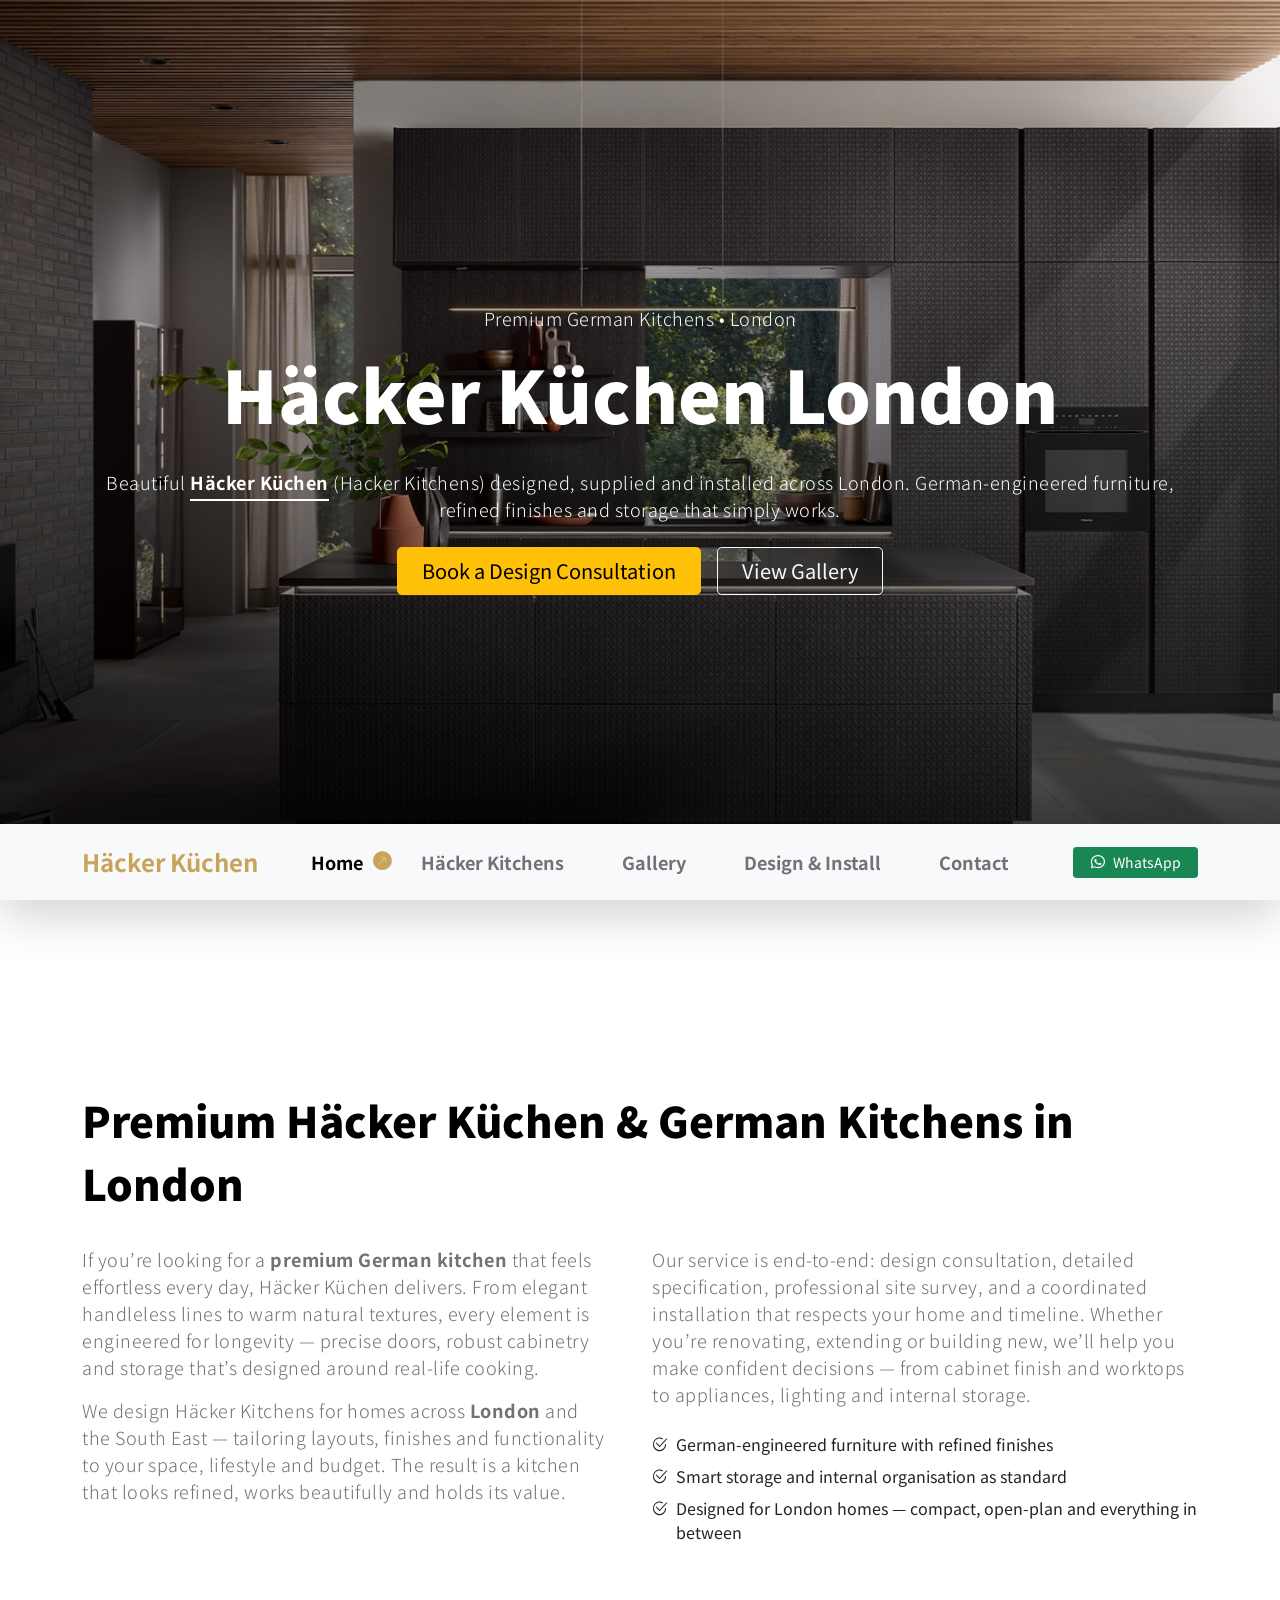
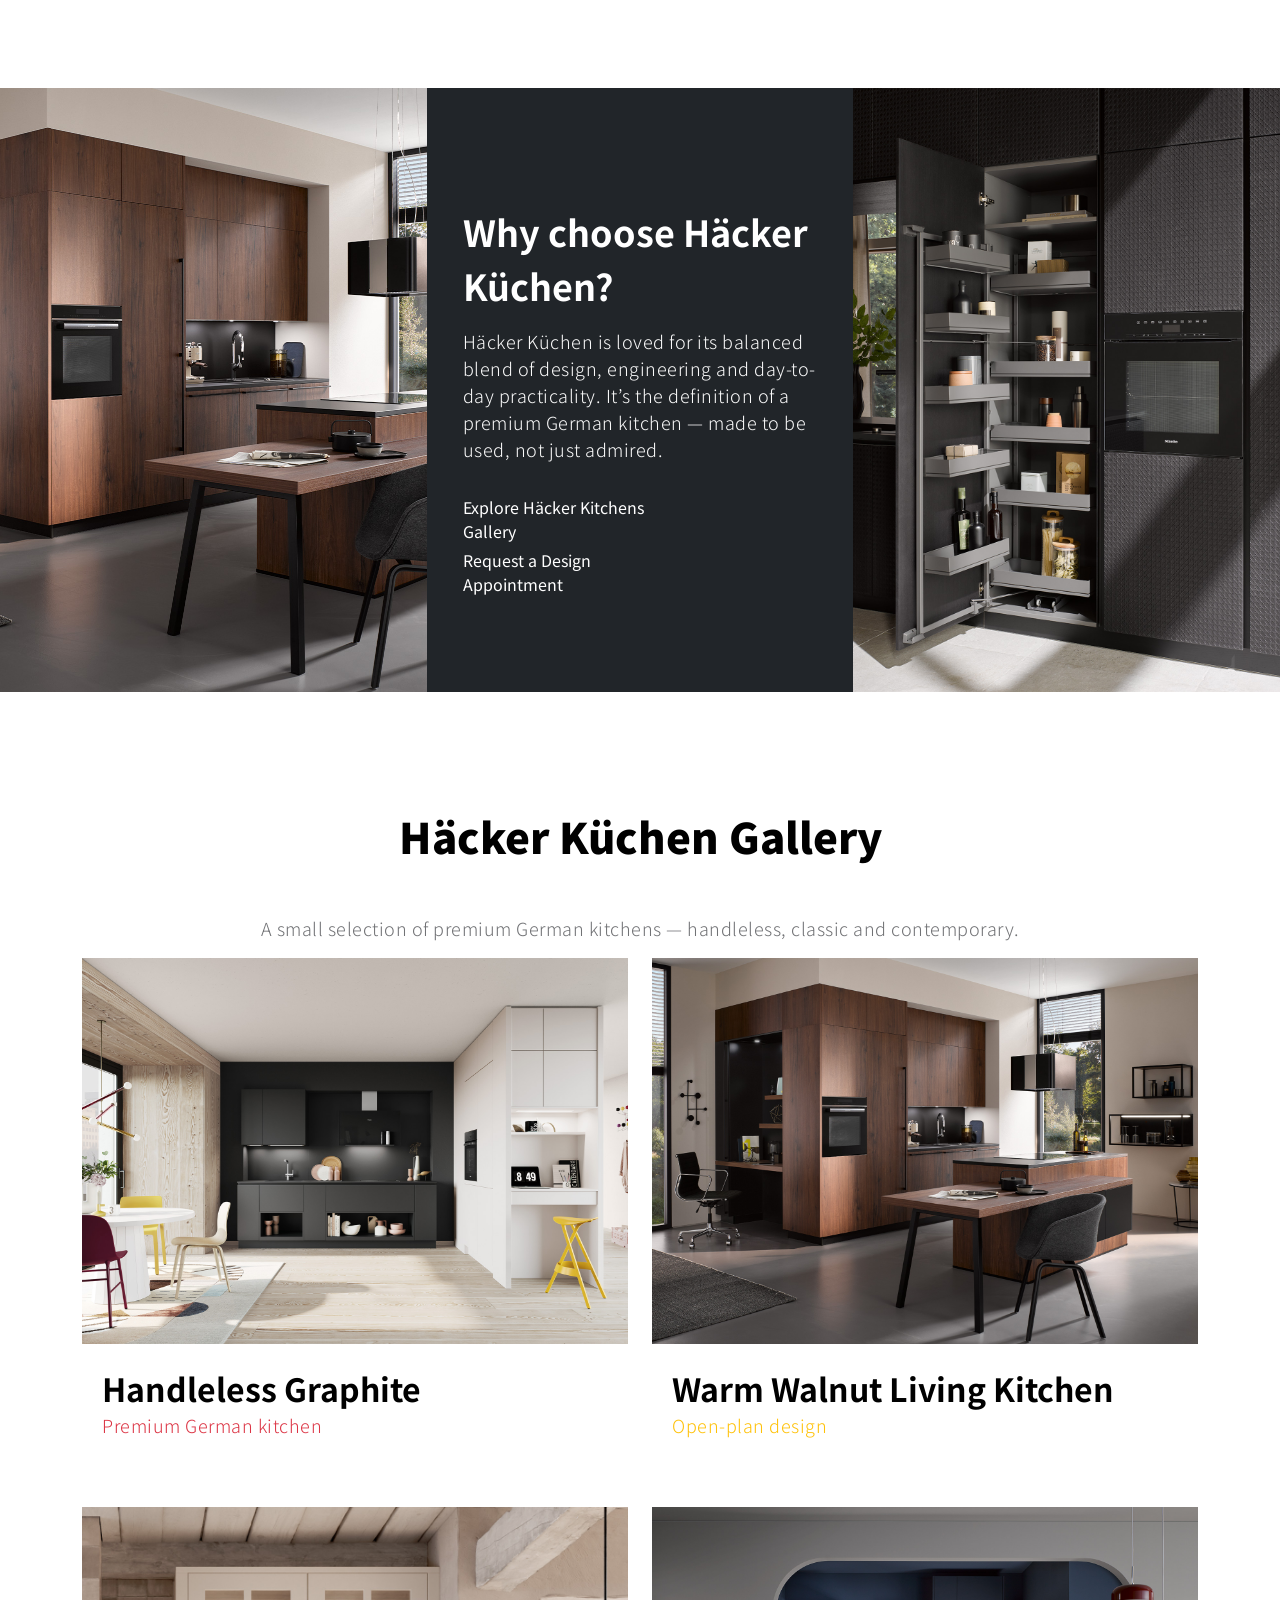
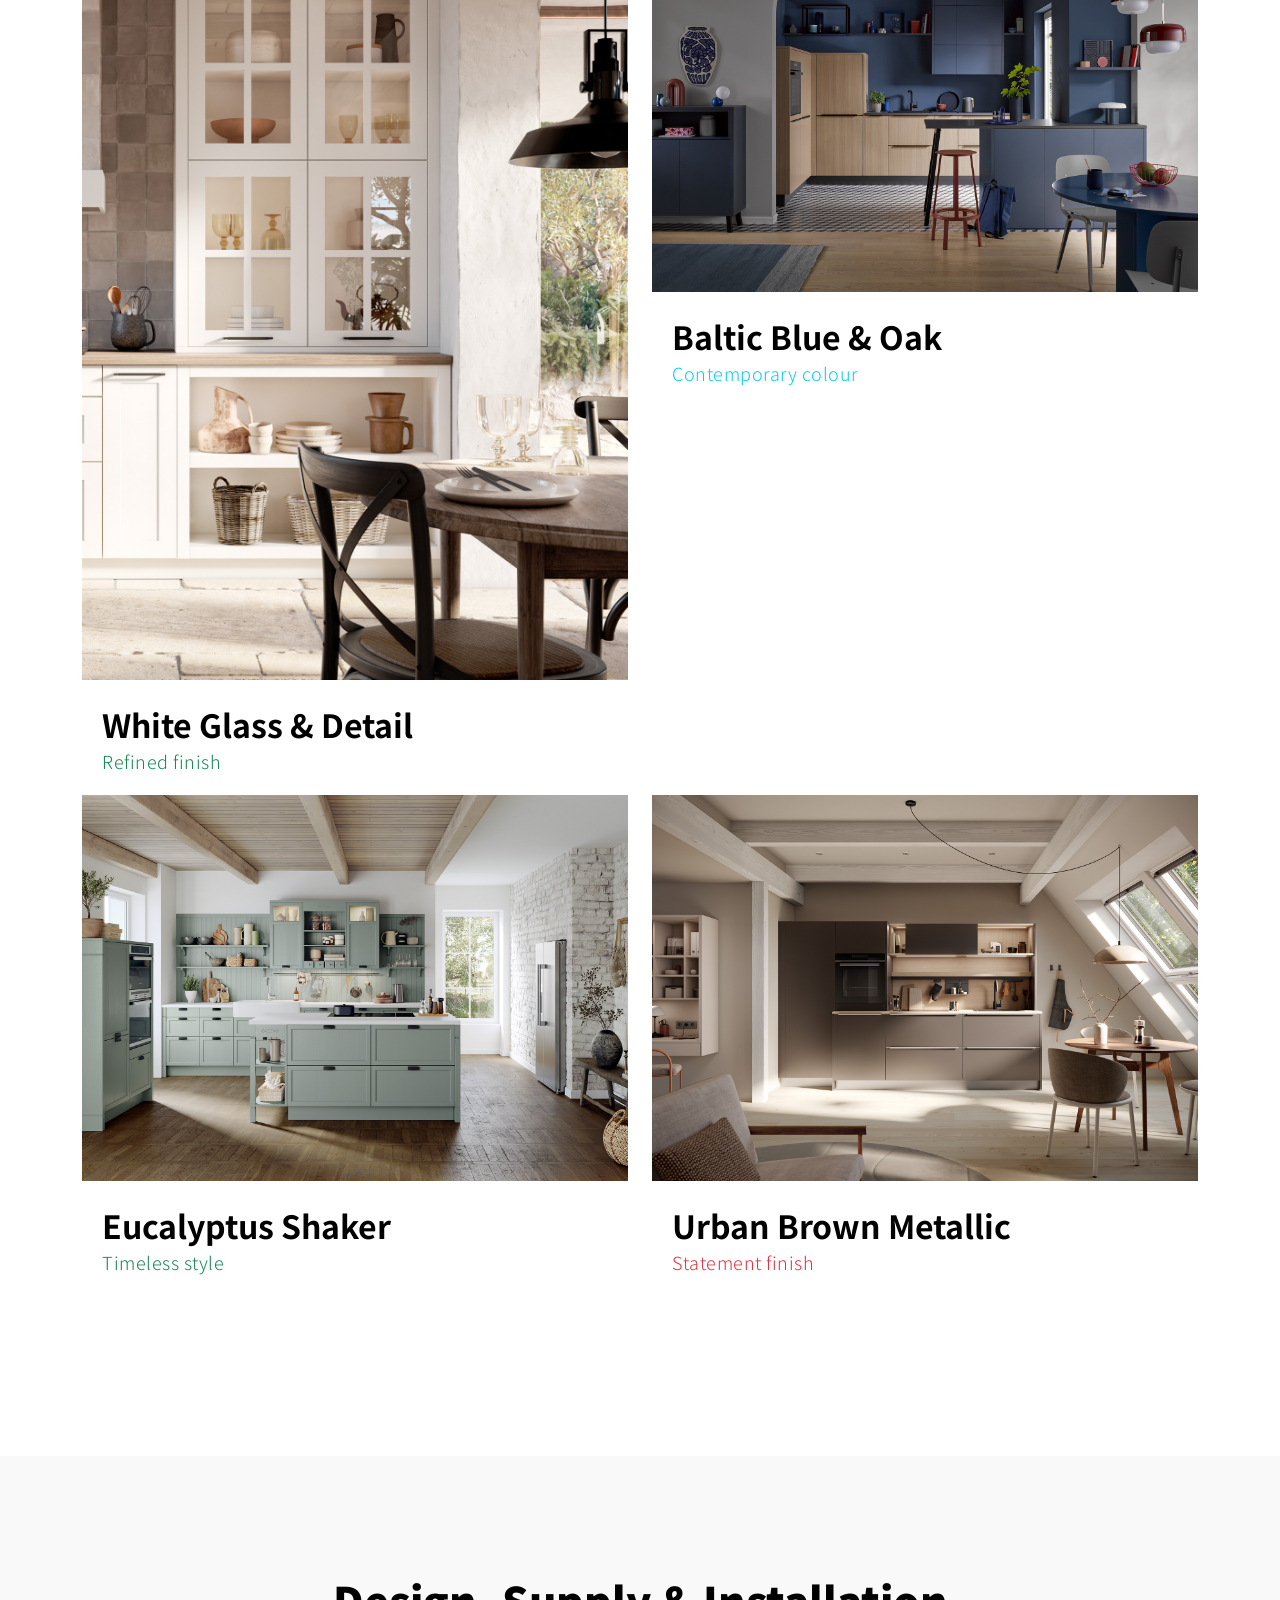
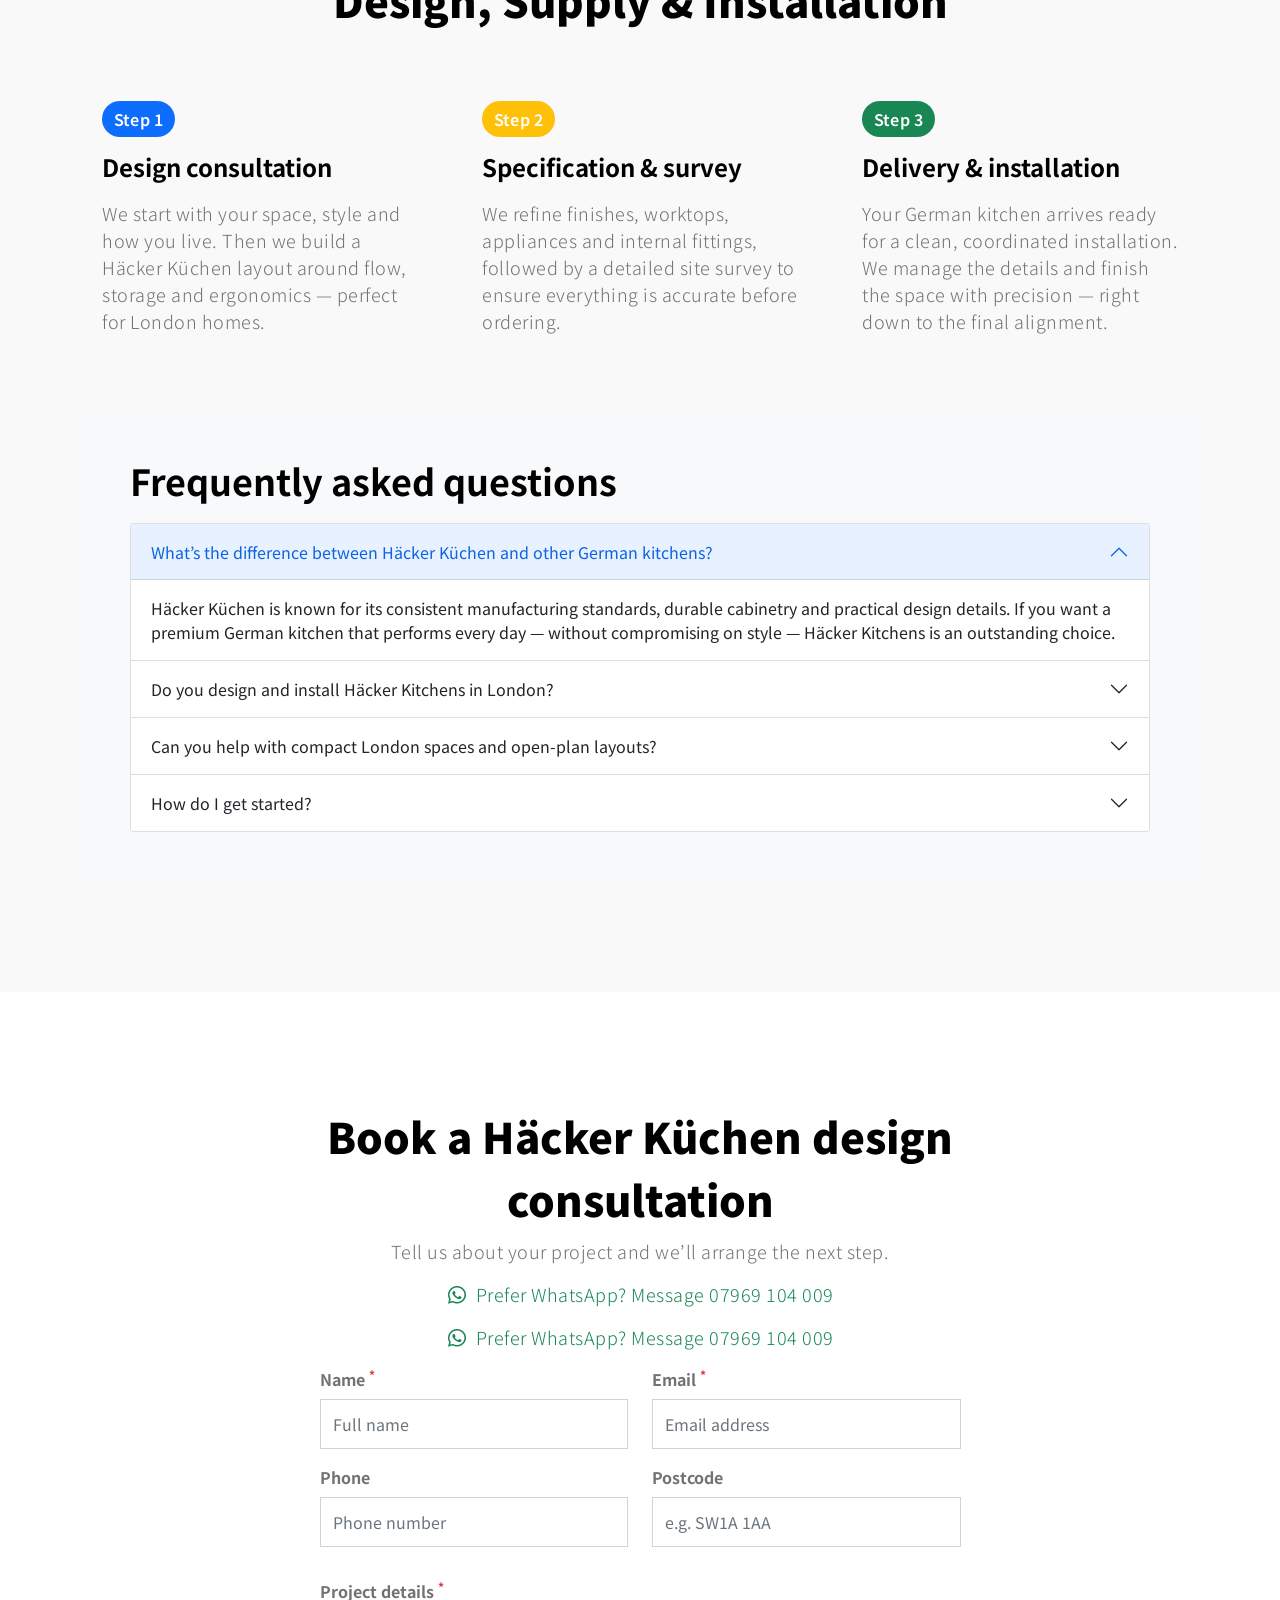
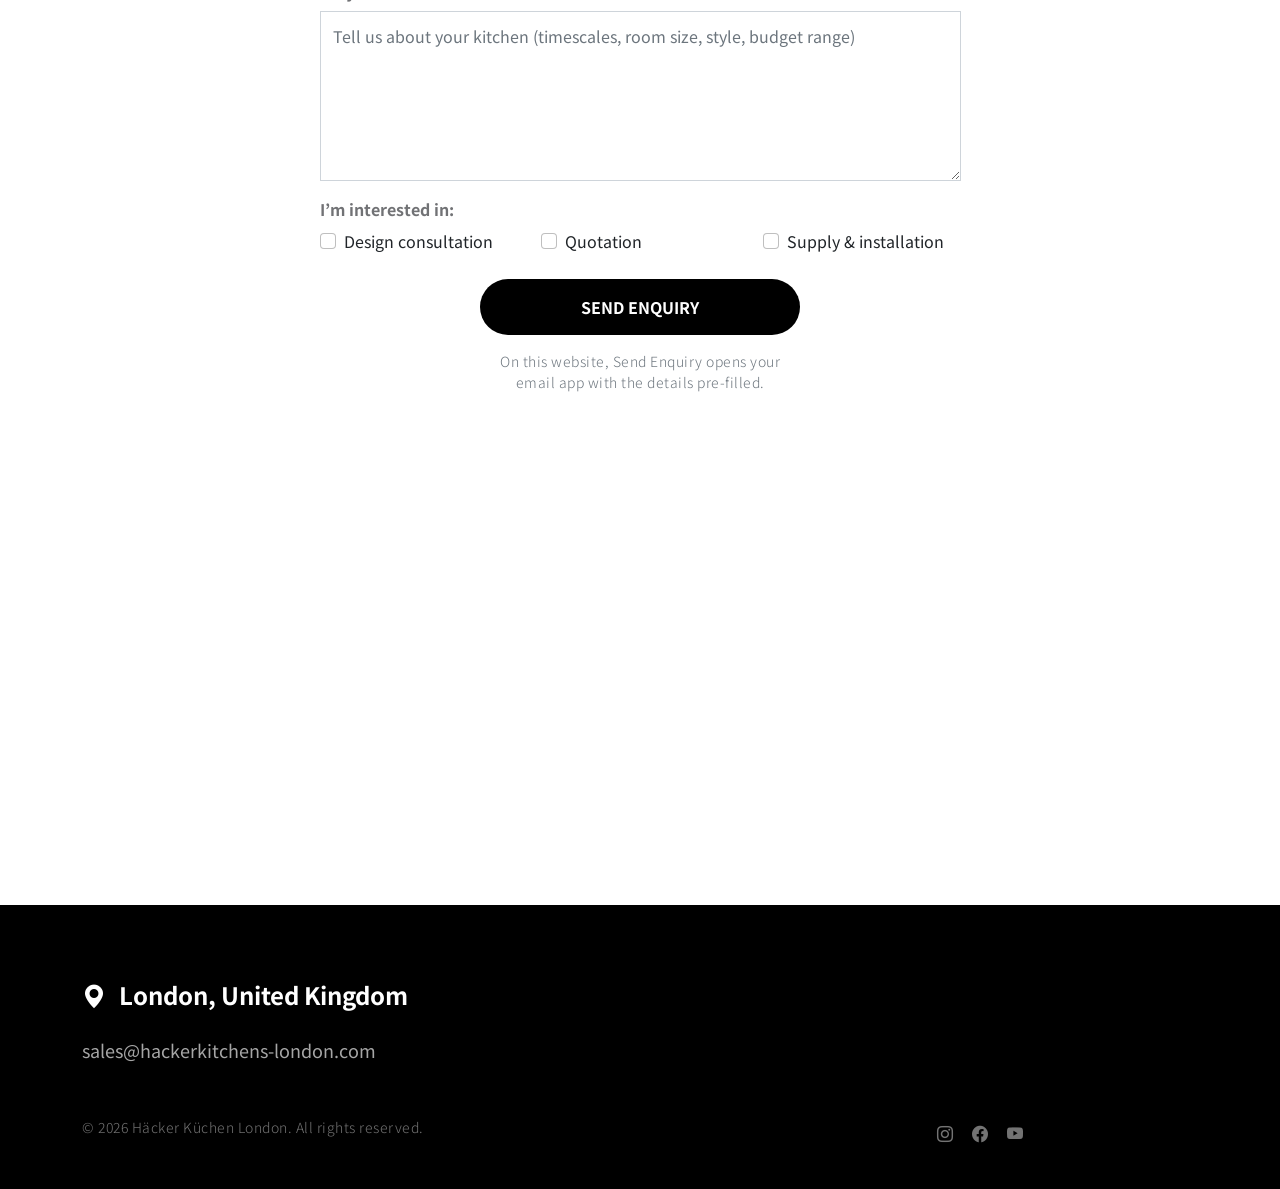
==== commit 996a5d6e: "Update contact info" ====
--- a/index.html
+++ b/index.html
@@ -29,8 +29,8 @@
       "areaServed": ["London", "Greater London", "South East"],
       "serviceType": ["German kitchens", "Kitchen design", "Kitchen installation"],
       "url": "",
-      "telephone": "+447969104009",
-      "email": "info@hackerkitchens-london.com"
+      "telephone": "+447364211570",
+      "email": "sales@hackerkitchens-london.com"
     }
     </script>
   </head>
@@ -90,7 +90,7 @@
 
             <div class="d-flex gap-2 align-items-center">
               <a
-                href="https://wa.me/447969104009?text=Hi%20I%27d%20like%20to%20enquire%20about%20H%C3%A4cker%20K%C3%BCchen%20kitchens%20in%20London"
+                href="https://wa.me/447364211570?text=Hi%20I%27d%20like%20to%20enquire%20about%20H%C3%A4cker%20K%C3%BCchen%20kitchens%20in%20London"
                 class="btn btn-success btn-sm px-3"
                 target="_blank"
                 rel="noopener"
@@ -366,12 +366,12 @@
               <p class="text-center" data-aos="fade-up" data-aos-delay="150">Tell us about your project and we’ll arrange the next step.</p>
 
               <p class="text-center mt-2" data-aos="fade-up" data-aos-delay="200">
-                <a class="link-success fw-semibold" href="https://wa.me/447969104009?text=Hi%20I%27d%20like%20to%20enquire%20about%20H%C3%A4cker%20K%C3%BCchen%20kitchens%20in%20London" target="_blank" rel="noopener">
+                <a class="link-success fw-semibold" href="https://wa.me/447364211570?text=Hi%20I%27d%20like%20to%20enquire%20about%20H%C3%A4cker%20K%C3%BCchen%20kitchens%20in%20London" target="_blank" rel="noopener">
                   <i class="bi bi-whatsapp me-1"></i> Prefer WhatsApp? Message 07969 104 009
                 </a>
               </p>
               <p class="text-center mt-2" data-aos="fade-up" data-aos-delay="200">
-                <a class="link-success fw-semibold" href="https://wa.me/447969104009?text=Hi%20I%27d%20like%20to%20enquire%20about%20H%C3%A4cker%20K%C3%BCchen%20kitchens%20in%20London" target="_blank" rel="noopener">
+                <a class="link-success fw-semibold" href="https://wa.me/447364211570?text=Hi%20I%27d%20like%20to%20enquire%20about%20H%C3%A4cker%20K%C3%BCchen%20kitchens%20in%20London" target="_blank" rel="noopener">
                   <i class="bi bi-whatsapp me-1"></i> Prefer WhatsApp? Message 07969 104 009
                 </a>
               </p>
@@ -459,7 +459,7 @@
               <i class="bi-geo-alt-fill me-2"></i>
               London, United Kingdom
             </h5>
-            <a href="mailto:info@hackerkitchens-london.com" class="custom-link mt-3 mb-5">info@hackerkitchens-london.com</a>
+            <a href="mailto:sales@hackerkitchens-london.com" class="custom-link mt-3 mb-5">sales@hackerkitchens-london.com</a>
           </div>
 
           <div class="col-12 col-lg-6">
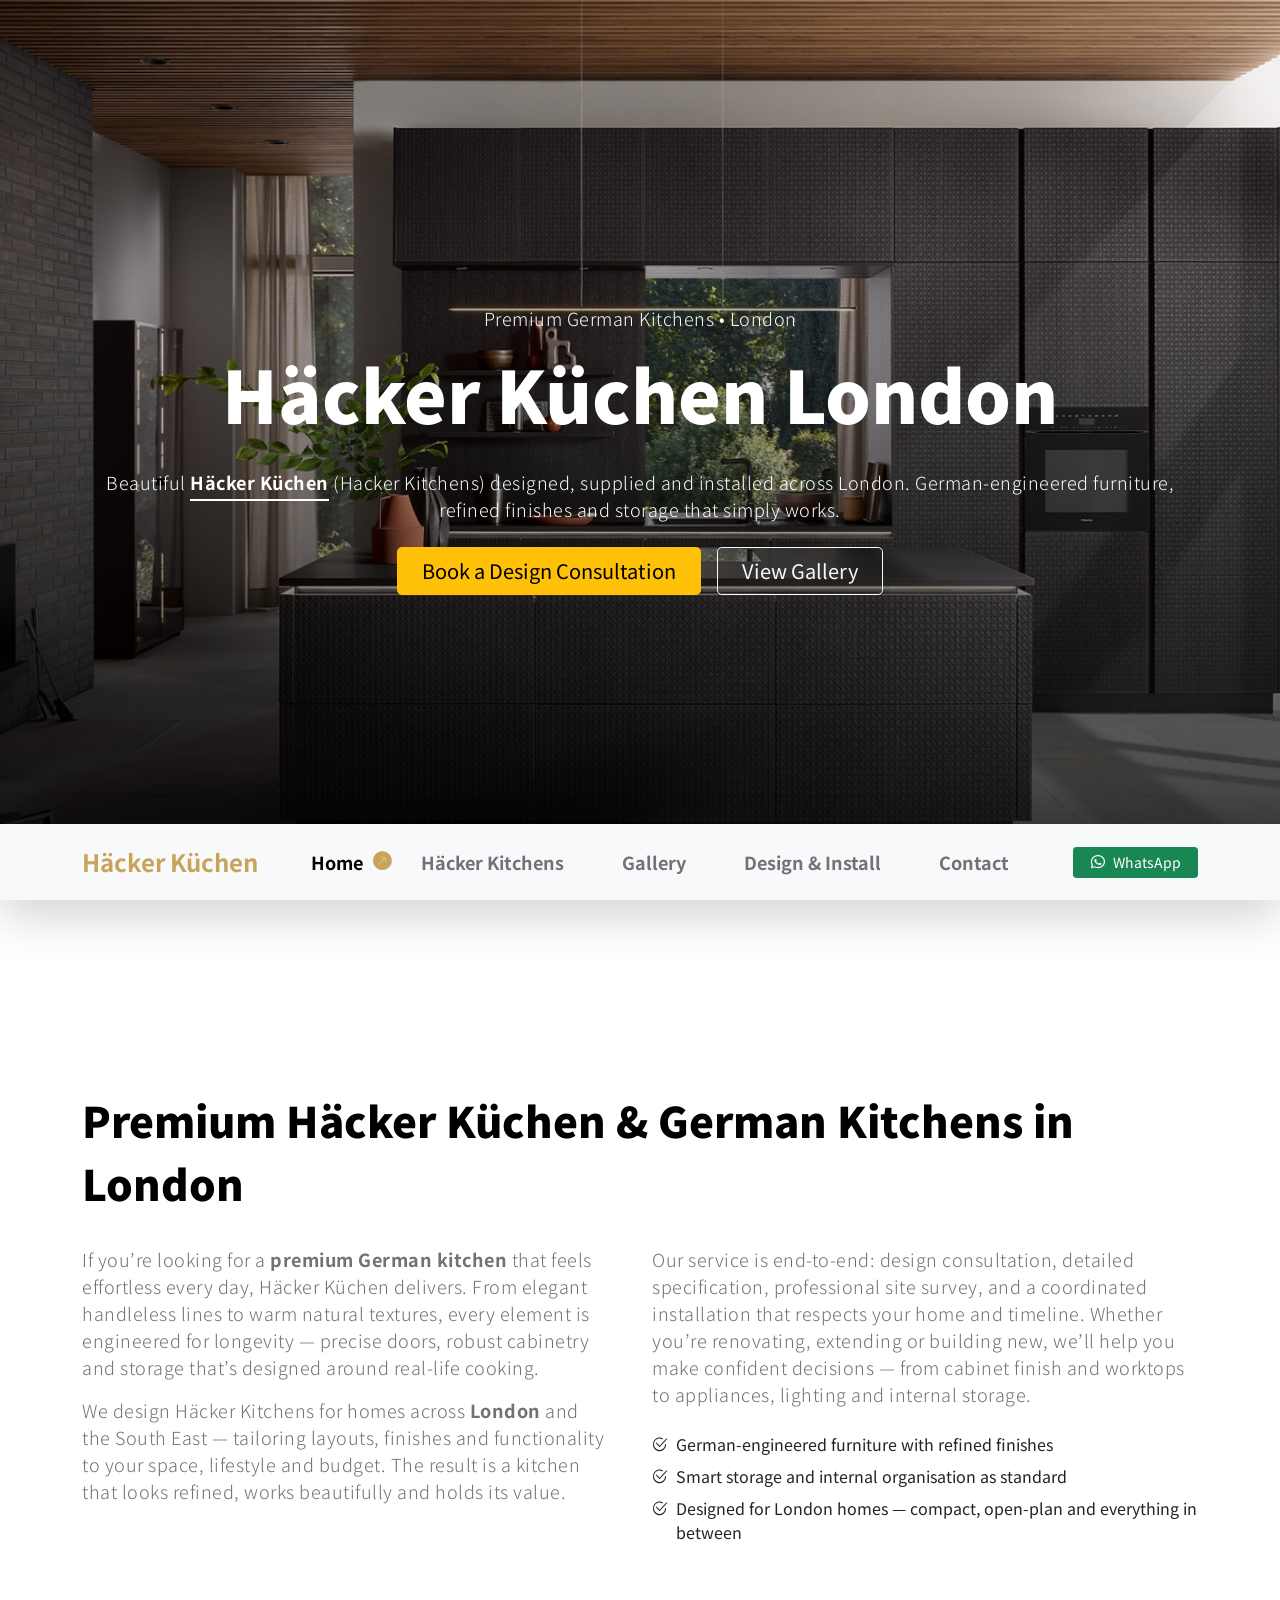
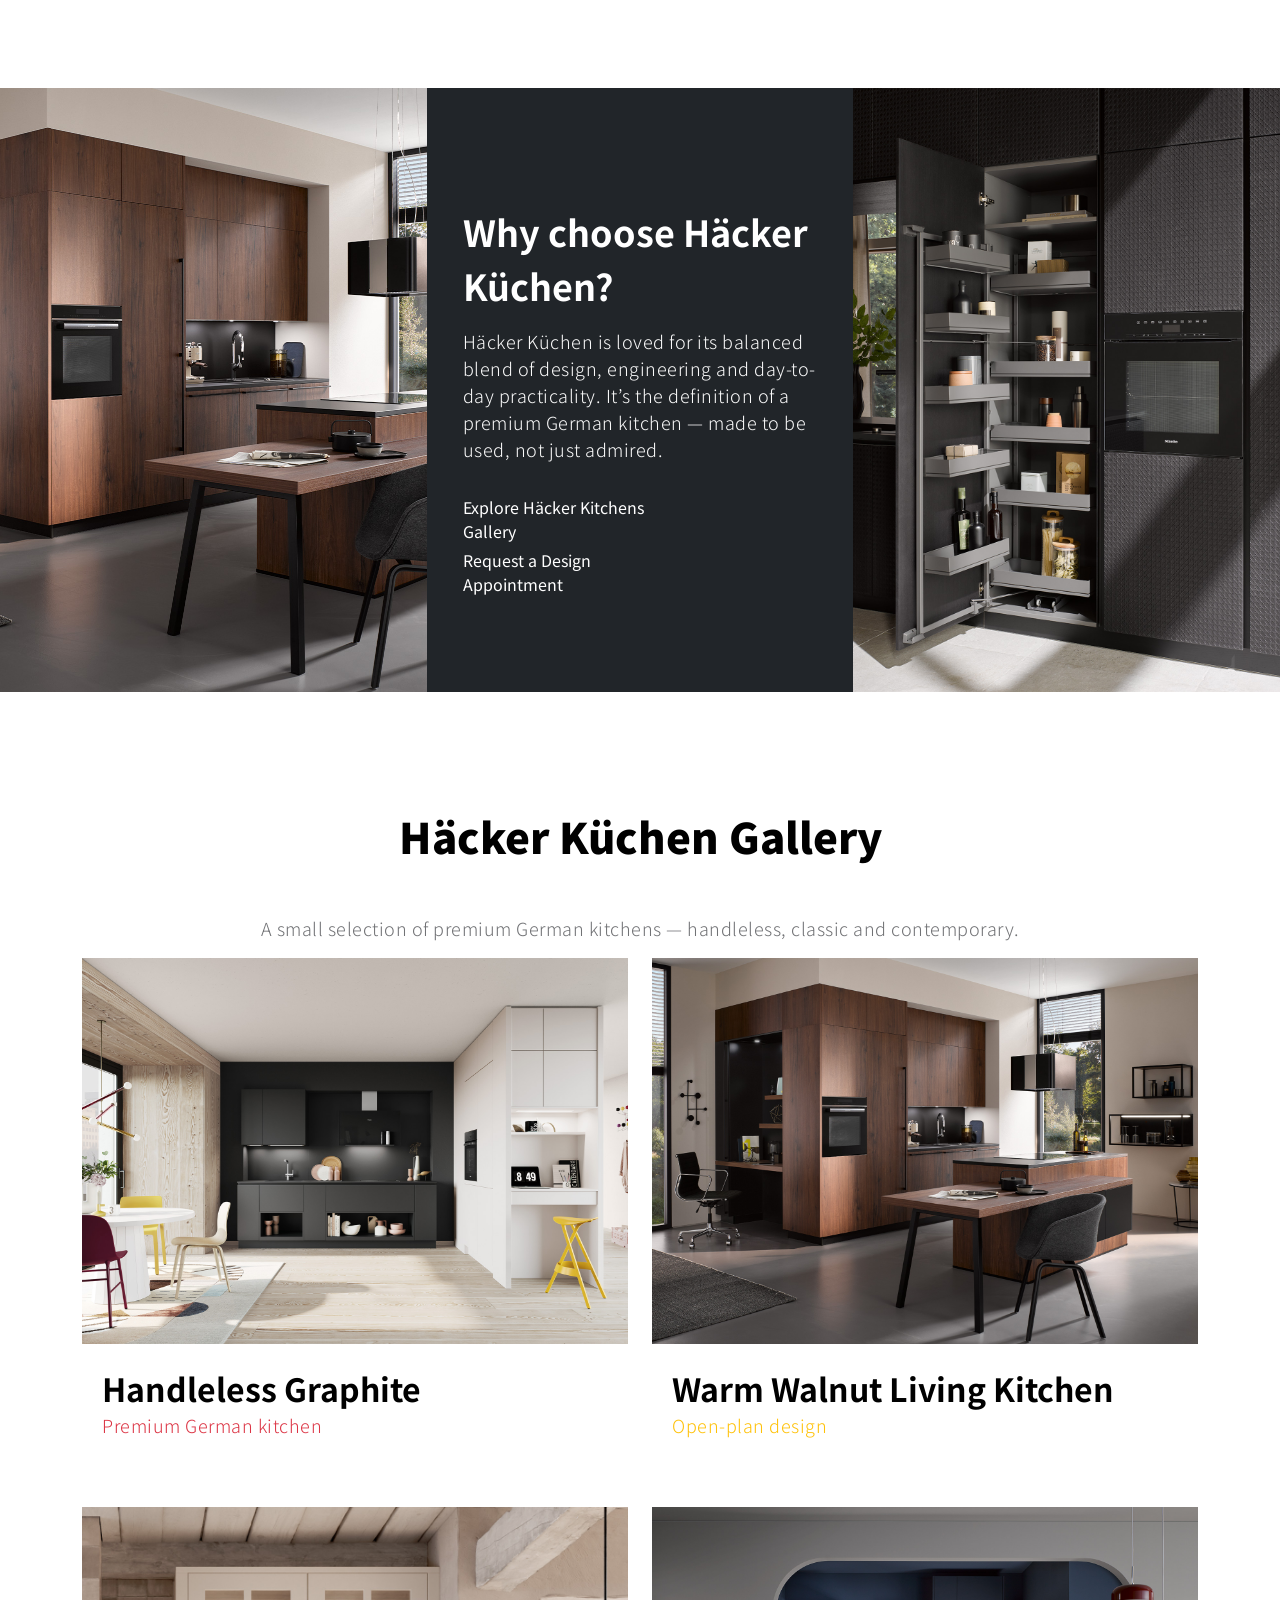
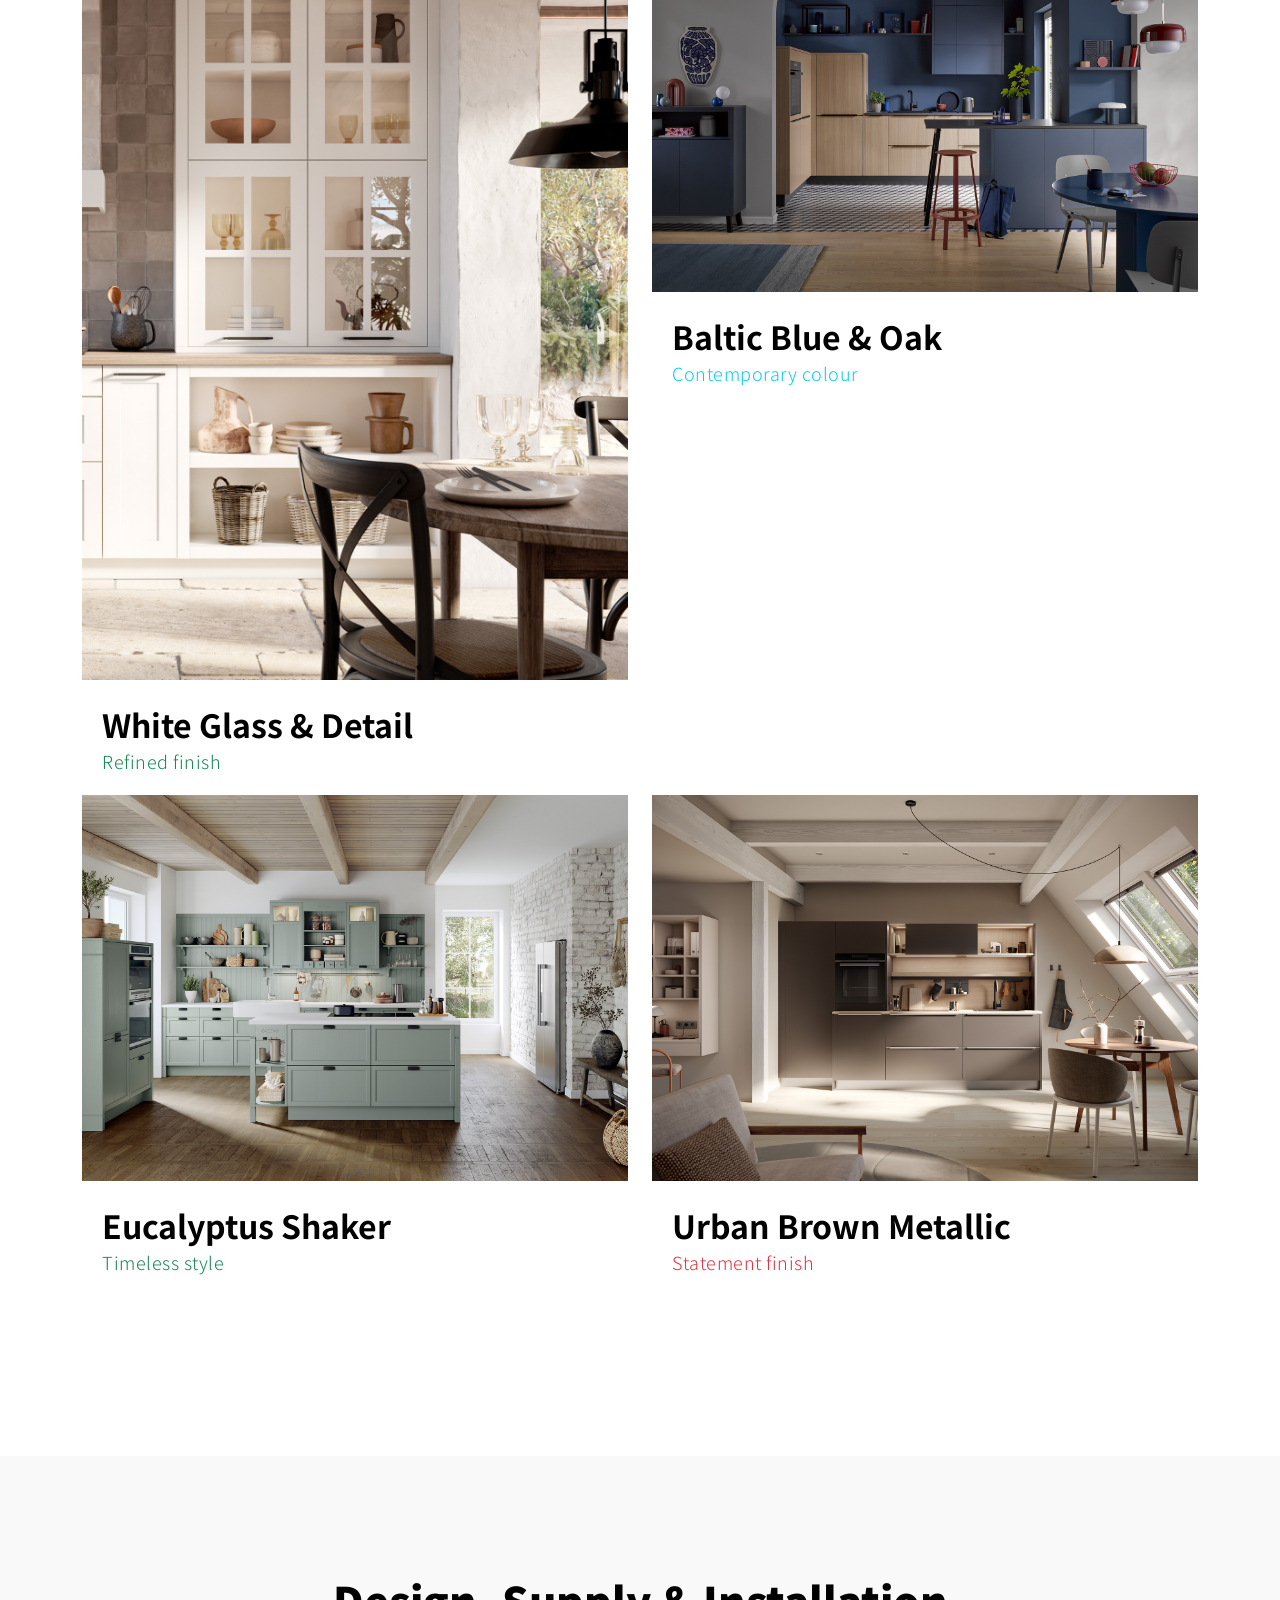
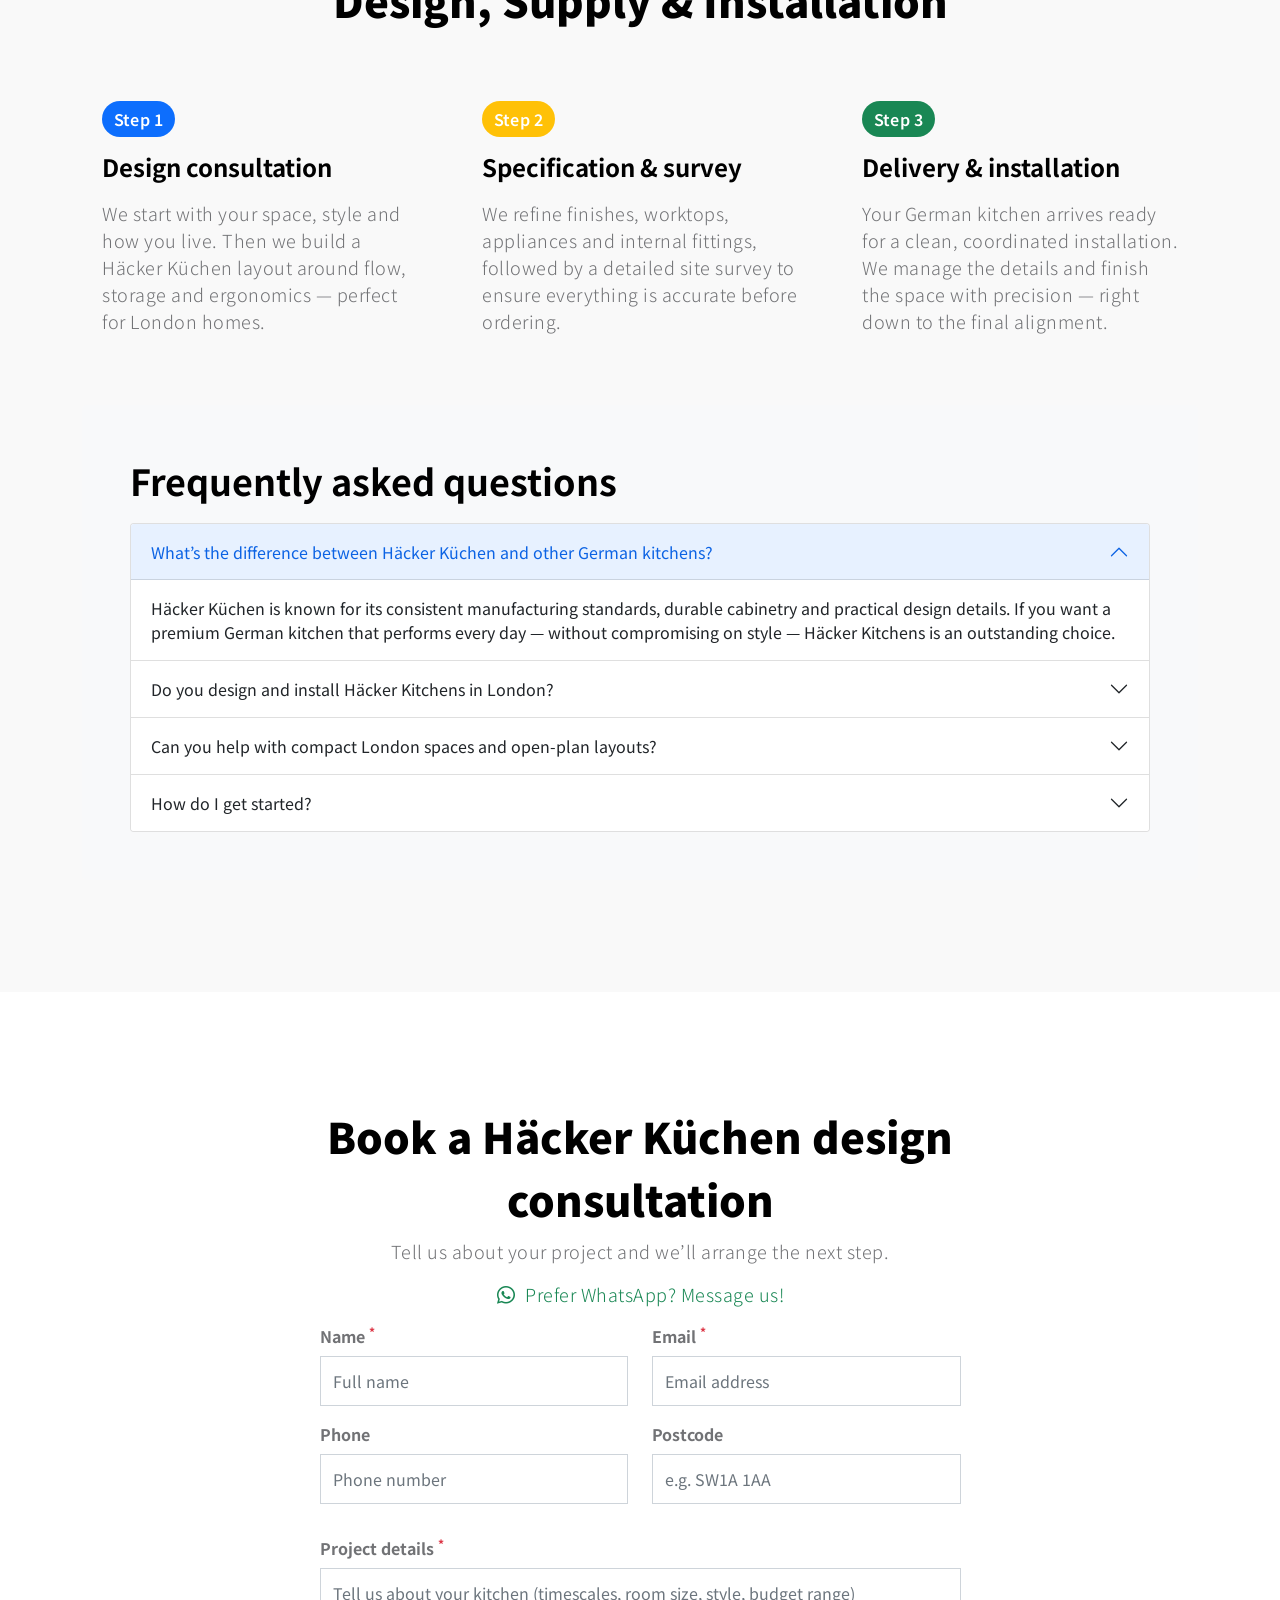
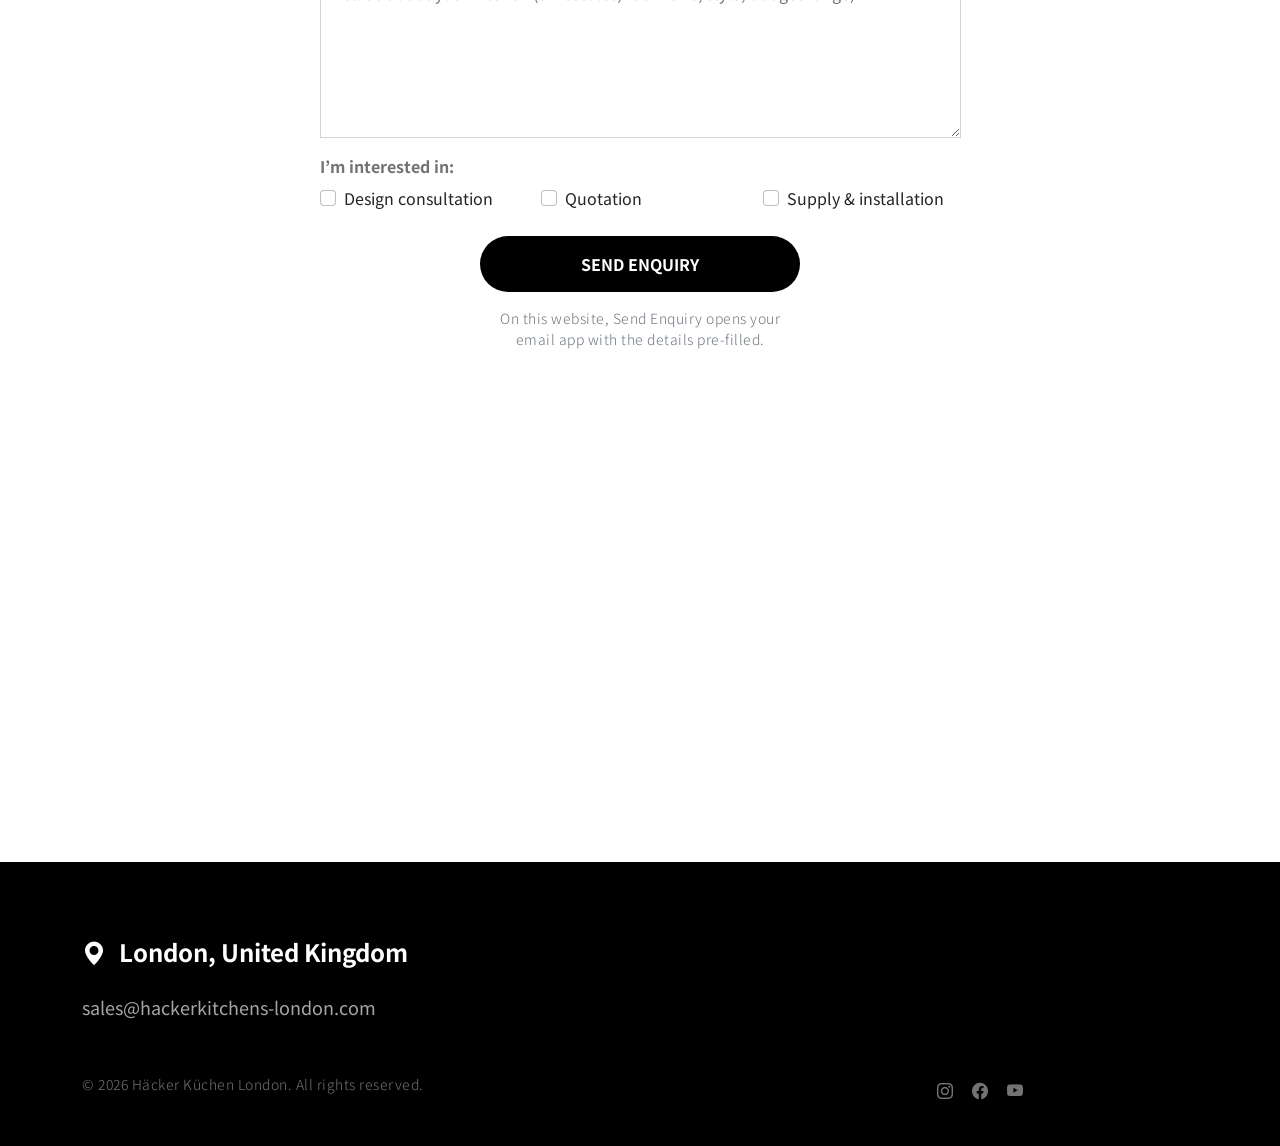
==== commit d9655263: "Update whatsapp link" ====
--- a/index.html
+++ b/index.html
@@ -367,12 +367,7 @@
 
               <p class="text-center mt-2" data-aos="fade-up" data-aos-delay="200">
                 <a class="link-success fw-semibold" href="https://wa.me/447364211570?text=Hi%20I%27d%20like%20to%20enquire%20about%20H%C3%A4cker%20K%C3%BCchen%20kitchens%20in%20London" target="_blank" rel="noopener">
-                  <i class="bi bi-whatsapp me-1"></i> Prefer WhatsApp? Message 07969 104 009
-                </a>
-              </p>
-              <p class="text-center mt-2" data-aos="fade-up" data-aos-delay="200">
-                <a class="link-success fw-semibold" href="https://wa.me/447364211570?text=Hi%20I%27d%20like%20to%20enquire%20about%20H%C3%A4cker%20K%C3%BCchen%20kitchens%20in%20London" target="_blank" rel="noopener">
-                  <i class="bi bi-whatsapp me-1"></i> Prefer WhatsApp? Message 07969 104 009
+                  <i class="bi bi-whatsapp me-1"></i> Prefer WhatsApp? Message us!
                 </a>
               </p>
 
